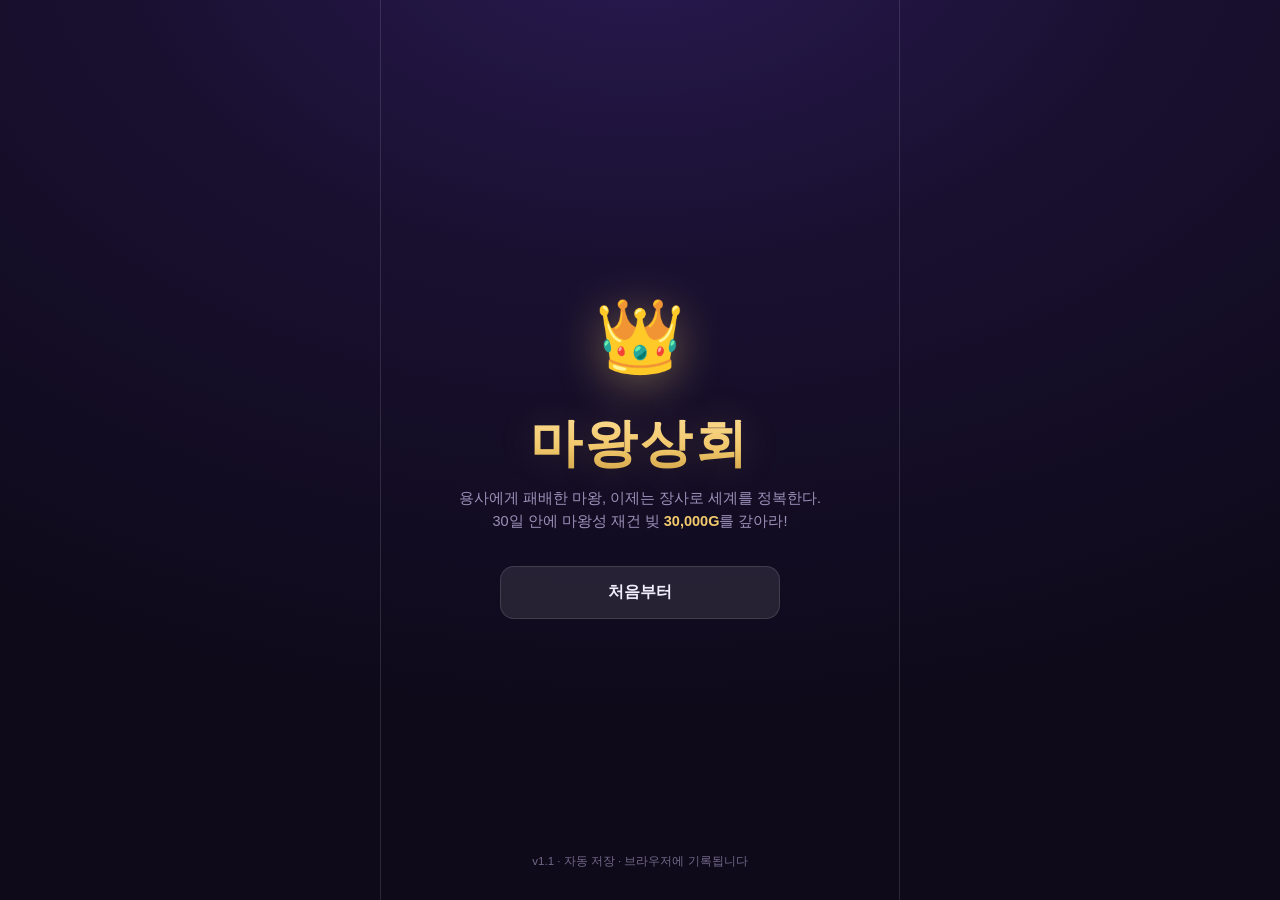
==== maowang/index.html @ 01e9f837 "마왕상회 v1.1: 도감·명예의 전당·BGM·합성·엔딩 분기 추가 - 판매 도감 24종 (리셋 후에도 유지되는 영구 기록) - 명예의 전당: 클리어 횟수·최고 골드·최고가 판매·무" ====
<!DOCTYPE html>
<html lang="ko">
<head>
<meta charset="UTF-8">
<meta name="viewport" content="width=device-width, initial-scale=1.0, viewport-fit=cover">
<meta name="theme-color" content="#0e0a1a">
<title>마왕상회 — 마왕님의 아이템 상점 경영기</title>
<meta name="description" content="폐업 위기의 마왕성을 구하라! 아이템을 매입하고, 손님과 흥정하고, 30일 안에 빚을 갚는 다크 판타지 상점 경영 게임.">
<link rel="icon" href="data:image/svg+xml,<svg xmlns='http://www.w3.org/2000/svg' viewBox='0 0 100 100'><text y='.9em' font-size='90'>👑</text></svg>">
<style>
:root{
  --bg0:#0e0a1a; --bg1:#191030; --bg2:#231640;
  --card:rgba(255,255,255,.055); --card2:rgba(255,255,255,.09); --line:rgba(255,255,255,.12);
  --ink:#f2edff; --muted:#9b90b8; --gold:#f2c96d; --gold2:#ffe3a0;
  --good:#5fd9b0; --green:#57d98f; --red:#ff6b7a; --purple:#a78bfa; --blue:#7cc3ff;
  --r:16px;
}
*{box-sizing:border-box; -webkit-tap-highlight-color:transparent}
html,body{height:100%}
body{
  margin:0; background:radial-gradient(1200px 800px at 50% -10%, #2a1a52 0%, var(--bg1) 45%, var(--bg0) 100%) fixed;
  color:var(--ink);
  font:15px/1.55 -apple-system,BlinkMacSystemFont,"Pretendard","Apple SD Gothic Neo","Noto Sans KR","Malgun Gothic",sans-serif;
  -webkit-font-smoothing:antialiased; overscroll-behavior:none;
}
button{font:inherit; color:inherit; cursor:pointer; border:0; background:none}
.app{max-width:520px; margin:0 auto; min-height:100dvh; display:flex; flex-direction:column; position:relative}

/* ─── 공용 ─── */
.btn{
  display:inline-flex; align-items:center; justify-content:center; gap:8px;
  background:linear-gradient(180deg,#f6d68b,#e8b653); color:#3a2705; font-weight:800;
  padding:14px 22px; border-radius:14px; font-size:16px; letter-spacing:.01em;
  box-shadow:0 4px 14px rgba(240,200,105,.25), inset 0 1px 0 rgba(255,255,255,.5);
  transition:transform .08s, filter .15s;
}
.btn:active{transform:scale(.97)}
.btn:disabled{filter:grayscale(.9) brightness(.6); cursor:default}
.btn.ghost{background:var(--card2); color:var(--ink); box-shadow:inset 0 0 0 1px var(--line)}
.btn.small{padding:9px 14px; font-size:13.5px; border-radius:11px}
.btn.danger{background:linear-gradient(180deg,#ff8a95,#e35563); color:#3d060c}
.chip{display:inline-flex; align-items:center; gap:5px; background:var(--card2); border:1px solid var(--line);
  padding:4px 10px; border-radius:999px; font-size:12px; color:var(--muted)}
.chip b{color:var(--ink)}
.card{background:var(--card); border:1px solid var(--line); border-radius:var(--r); padding:16px}
.gold{color:var(--gold); font-weight:800}
.muted{color:var(--muted)}
.sr{position:absolute; width:1px; height:1px; overflow:hidden; clip:rect(0 0 0 0)}

/* ─── 타이틀 ─── */
#scr-title{flex:1; display:flex; flex-direction:column; align-items:center; justify-content:center; text-align:center; padding:32px 24px; gap:0}
.title-crown{font-size:72px; filter:drop-shadow(0 6px 24px rgba(242,201,109,.45)); animation:float 3.2s ease-in-out infinite}
@keyframes float{0%,100%{transform:translateY(0)}50%{transform:translateY(-10px)}}
.title-name{font-size:52px; font-weight:900; letter-spacing:.06em; margin:10px 0 4px;
  background:linear-gradient(180deg,var(--gold2),var(--gold) 55%,#c99a3d); -webkit-background-clip:text; background-clip:text; color:transparent;
  text-shadow:0 0 40px rgba(242,201,109,.18)}
.title-sub{color:var(--muted); font-size:14.5px; margin:0 0 34px}
.title-btns{display:flex; flex-direction:column; gap:12px; width:min(280px,100%)}
.title-foot{position:absolute; bottom:18px; left:0; right:0; text-align:center; color:var(--muted); font-size:11.5px; opacity:.7}

/* ─── 상단바 ─── */
#topbar{position:sticky; top:0; z-index:30; backdrop-filter:blur(14px); background:rgba(14,10,26,.72);
  border-bottom:1px solid var(--line); padding:10px 14px calc(10px); display:none}
.tb-row{display:flex; align-items:center; justify-content:space-between; gap:8px}
.tb-day{font-weight:900; font-size:15px}
.tb-day small{color:var(--muted); font-weight:600; margin-left:6px}
.tb-gold{font-weight:900; color:var(--gold); font-size:16px; transition:transform .15s}
.tb-gold.bump{transform:scale(1.18)}
.tb-row2{display:flex; gap:6px; margin-top:8px; flex-wrap:wrap; align-items:center}
.repbar{flex:1; min-width:90px; height:6px; background:rgba(255,255,255,.08); border-radius:99px; overflow:hidden}
.repbar i{display:block; height:100%; background:linear-gradient(90deg,var(--purple),#c4b5fd); border-radius:99px; transition:width .4s}
#tb-menu{font-size:18px; padding:4px 8px; border-radius:9px; background:var(--card2)}

/* ─── 화면 공통 ─── */
.scr{flex:1; padding:16px 14px 110px; display:none; animation:fadein .35s}
.scr.on{display:block}
@keyframes fadein{from{opacity:0; transform:translateY(8px)}to{opacity:1; transform:none}}
.phase-head{display:flex; align-items:baseline; justify-content:space-between; margin:6px 2px 14px}
.phase-head h2{margin:0; font-size:21px; font-weight:900}
.phase-head .sub{color:var(--muted); font-size:12.5px}
.stickybar{position:fixed; bottom:0; left:0; right:0; z-index:25; padding:12px 14px calc(12px + env(safe-area-inset-bottom));
  background:linear-gradient(180deg, rgba(14,10,26,0), rgba(14,10,26,.92) 40%); display:none}
.stickybar .inner{max-width:520px; margin:0 auto; display:flex; gap:10px}
.stickybar .btn{flex:1}

/* ─── 매입 ─── */
.offer-grid{display:grid; grid-template-columns:1fr 1fr; gap:10px}
.offer{position:relative; background:var(--card); border:1px solid var(--line); border-radius:14px; padding:12px; text-align:center; transition:transform .1s, opacity .3s}
.offer .e{font-size:34px; display:block; margin-bottom:2px}
.offer .nm{font-weight:700; font-size:13.5px}
.offer .meta{font-size:11.5px; color:var(--muted); margin:2px 0 8px}
.offer .buy{width:100%; background:var(--card2); border:1px solid var(--line); border-radius:10px; padding:8px 4px; font-weight:800; font-size:13.5px; color:var(--gold)}
.offer .buy:disabled{opacity:.35}
.offer.sold-out{opacity:.35; pointer-events:none}
.offer .disc{position:absolute; top:8px; right:8px; font-size:10.5px; background:rgba(87,217,143,.15); color:var(--green); border-radius:99px; padding:2px 7px; font-weight:800}
.tier-tag{font-size:10px; font-weight:800; border-radius:5px; padding:1px 5px; vertical-align:1px}
.t1{background:rgba(124,195,255,.15); color:var(--blue)} .t2{background:rgba(167,139,250,.18); color:var(--purple)} .t3{background:rgba(242,201,109,.15); color:var(--gold)}

/* ─── 영업(손님) ─── */
#cust-area{min-height:220px}
.cust-card{background:linear-gradient(180deg,var(--bg2),rgba(255,255,255,.03)); border:1px solid var(--line); border-radius:20px; padding:18px 16px 14px; position:relative; animation:custin .4s cubic-bezier(.2,.9,.3,1.2)}
@keyframes custin{from{opacity:0; transform:translateX(60px) }to{opacity:1; transform:none}}
.cust-card.shake{animation:shake .4s}
@keyframes shake{0%,100%{transform:none}25%{transform:translateX(-7px)}75%{transform:translateX(7px)}}
.cust-top{display:flex; gap:14px; align-items:center}
.cust-face{font-size:52px; line-height:1; filter:drop-shadow(0 4px 12px rgba(0,0,0,.4))}
.cust-info{flex:1}
.cust-nm{font-weight:900; font-size:16.5px}
.cust-nm .vip{color:var(--gold); font-size:11px; border:1px solid var(--gold); border-radius:5px; padding:1px 5px; margin-left:6px; vertical-align:2px}
.cust-tags{display:flex; gap:6px; margin-top:5px; flex-wrap:wrap}
.hearts{font-size:13px; letter-spacing:2px}
.bubble{margin-top:12px; background:rgba(255,255,255,.07); border:1px solid var(--line); padding:11px 14px; border-radius:4px 14px 14px 14px; font-size:14px; min-height:44px}
.bubble em{color:var(--gold2); font-style:normal; font-weight:700}
#queue-info{text-align:center; color:var(--muted); font-size:12px; margin:10px 0 4px}
.qdots{display:inline-flex; gap:4px; vertical-align:-1px; margin-left:6px}
.qdots i{width:6px;height:6px;border-radius:99px;background:var(--line)} .qdots i.done{background:var(--green)}

/* 인벤토리 */
.inv-head{display:flex; justify-content:space-between; align-items:center; margin:16px 2px 8px; font-size:13px; color:var(--muted); font-weight:700}
.inv-grid{display:grid; grid-template-columns:repeat(4,1fr); gap:8px}
.slot{aspect-ratio:1; background:var(--card); border:1px solid var(--line); border-radius:13px; display:flex; flex-direction:column; align-items:center; justify-content:center; gap:1px; position:relative; transition:all .12s}
.slot .e{font-size:26px} .slot .p{font-size:10px; color:var(--muted); font-weight:700}
.slot.sel{border-color:var(--gold); background:rgba(242,201,109,.1); box-shadow:0 0 0 2px rgba(242,201,109,.35)}
.slot.want::after{content:"!"; position:absolute; top:4px; right:6px; color:var(--green); font-weight:900; font-size:12px}
.slot.empty{opacity:.25; border-style:dashed}
.slot .e{pointer-events:none}.slot .p{pointer-events:none}

/* 가격 패널 */
#price-panel{margin-top:12px; display:none}
#price-panel.on{display:block; animation:fadein .25s}
.pp-item{display:flex; align-items:center; gap:10px; margin-bottom:10px; font-size:13.5px}
.pp-item .e{font-size:24px}
.pp-price{font-size:26px; font-weight:900; color:var(--gold); text-align:center; margin:4px 0}
.pp-pct{text-align:center; font-size:12px; color:var(--muted); margin-bottom:6px}
input[type=range]{width:100%; accent-color:var(--gold); height:32px}
.pp-presets{display:flex; gap:6px; margin:4px 0 12px}
.pp-presets button{flex:1; background:var(--card2); border:1px solid var(--line); border-radius:9px; padding:7px 0; font-size:12px; font-weight:700; color:var(--muted)}
.pp-presets button.on{color:var(--gold); border-color:var(--gold)}
.sell-actions{display:flex; gap:8px}
.sell-actions .btn{flex:1}

/* 흥정 카운터 */
#counter-box{margin-top:12px; display:none; background:rgba(242,201,109,.08); border:1px solid rgba(242,201,109,.3); border-radius:14px; padding:14px; animation:fadein .25s}
#counter-box.on{display:block}
#counter-box .cp{font-size:20px; font-weight:900; color:var(--gold)}

/* ─── 정산 ─── */
.report-rows{display:flex; flex-direction:column; gap:0}
.rr{display:flex; justify-content:space-between; padding:10px 2px; border-bottom:1px dashed rgba(255,255,255,.08); font-size:14px}
.rr:last-child{border:0}
.rr b.pos{color:var(--green)} .rr b.neg{color:var(--red)}
.debt-box{margin-top:14px}
.debt-bar{height:10px; background:rgba(255,255,255,.08); border-radius:99px; overflow:hidden; margin:10px 0 6px}
.debt-bar i{display:block; height:100%; background:linear-gradient(90deg,#e8b653,var(--gold2)); border-radius:99px; transition:width .5s}
.debt-next{font-size:12px; color:var(--muted)}
.debt-next b{color:var(--red)}
.repay-row{display:flex; gap:7px; margin-top:12px}
.repay-row .btn{flex:1; padding:11px 6px; font-size:13.5px}
.upg-grid{display:flex; flex-direction:column; gap:9px; margin-top:10px}
.upg{display:flex; align-items:center; gap:12px; background:var(--card); border:1px solid var(--line); border-radius:14px; padding:12px 14px}
.upg .e{font-size:28px}
.upg .body{flex:1} .upg .nm{font-weight:800; font-size:14px} .upg .ds{font-size:11.5px; color:var(--muted)}
.upg .lv{font-size:10.5px; color:var(--purple); font-weight:800}
.upg .btn{padding:9px 13px; font-size:12.5px; white-space:nowrap}
.event-card{margin:14px 0; background:linear-gradient(135deg, rgba(167,139,250,.14), rgba(124,195,255,.07)); border:1px solid rgba(167,139,250,.35); border-radius:16px; padding:16px; animation:fadein .4s}
.event-card .ti{font-weight:900; font-size:15px; margin-bottom:4px}
.event-card .tx{font-size:13.5px; color:#cfc6ea}
.event-card .acts{display:flex; gap:8px; margin-top:12px}
.event-card .acts .btn{flex:1; font-size:13.5px; padding:11px 8px}

/* ─── 모달/토스트 ─── */
.modal-wrap{position:fixed; inset:0; z-index:60; background:rgba(5,3,12,.7); backdrop-filter:blur(6px);
  display:none; align-items:center; justify-content:center; padding:22px}
.modal-wrap.on{display:flex; animation:fadein .2s}
.modal{width:min(420px,100%); max-height:82dvh; overflow:auto; background:var(--bg2); border:1px solid var(--line); border-radius:20px; padding:22px}
.modal h3{margin:0 0 10px; font-size:18px}
.modal .btn{width:100%; margin-top:10px}
#toast-wrap{position:fixed; top:calc(104px + env(safe-area-inset-top)); left:0; right:0; z-index:70; display:flex; flex-direction:column; align-items:center; gap:8px; pointer-events:none}
.toast{background:rgba(20,14,40,.95); border:1px solid var(--line); color:var(--ink); padding:10px 18px; border-radius:99px; font-size:13px; font-weight:700; box-shadow:0 8px 30px rgba(0,0,0,.5); animation:toastin .3s}
@keyframes toastin{from{opacity:0; transform:translateY(-12px)}to{opacity:1; transform:none}}
.toast.goldt{border-color:rgba(242,201,109,.5); color:var(--gold2)}

/* 코인 이펙트 */
.fx-coin{position:fixed; z-index:80; font-size:22px; pointer-events:none; animation:coinfly .8s forwards}
@keyframes coinfly{0%{opacity:1; transform:translateY(0) scale(1)}100%{opacity:0; transform:translateY(-90px) scale(.6)}}

/* 엔딩 */
.big-scene{flex:1; display:none; flex-direction:column; align-items:center; justify-content:center; text-align:center; padding:32px 26px; animation:fadein .5s}
.big-scene.on{display:flex}
.big-scene .e{font-size:80px; margin-bottom:14px}
.big-scene h2{font-size:28px; margin:0 0 10px}
.big-scene p{color:var(--muted); max-width:34ch; margin:0 0 26px}
.big-scene .stats{display:flex; gap:18px; margin-bottom:26px}
.big-scene .stats div{text-align:center}
.big-scene .stats b{display:block; font-size:20px; color:var(--gold)}
.big-scene .stats span{font-size:11.5px; color:var(--muted)}

/* 도감 */
.dex-grid{display:grid; grid-template-columns:repeat(4,1fr); gap:8px; margin-top:10px}
.dex-cell{background:var(--card); border:1px solid var(--line); border-radius:12px; padding:9px 4px 7px; text-align:center}
.dex-cell .e{font-size:24px; display:block; line-height:1.2}
.dex-cell .n{font-size:9.5px; color:var(--muted); display:block; margin-top:2px; white-space:nowrap; overflow:hidden; text-overflow:ellipsis}
.dex-cell .c{font-size:9px; color:var(--gold); font-weight:800}
.dex-cell.lock{opacity:.38; filter:grayscale(1)}

/* 마력 화로(합성) */
.craft-chips{display:flex; flex-wrap:wrap; gap:6px; margin:10px 0 4px}
.craft-chip{background:var(--card2); border:1px solid var(--line); border-radius:10px; padding:6px 10px; font-size:13px; cursor:pointer; transition:all .12s}
.craft-chip.sel{border-color:var(--gold); color:var(--gold2); background:rgba(242,201,109,.12)}
.craft-chip .tt{font-size:10px; color:var(--muted); margin-left:3px}

/* 엔딩 선택 */
.end-choice{display:flex; flex-direction:column; gap:10px; width:min(300px,100%); margin-bottom:8px}

@media (min-width:521px){ .app{border-left:1px solid var(--line); border-right:1px solid var(--line)} }
</style>
</head>
<body>
<div class="app">

  <!-- 타이틀 -->
  <div id="scr-title">
    <div class="title-crown">👑</div>
    <h1 class="title-name">마왕상회</h1>
    <p class="title-sub">용사에게 패배한 마왕, 이제는 장사로 세계를 정복한다.<br>30일 안에 마왕성 재건 빚 <b class="gold">30,000G</b>를 갚아라!</p>
    <div class="title-btns">
      <button class="btn" id="btn-continue" style="display:none">이어하기</button>
      <button class="btn ghost" id="btn-new">처음부터</button>
    </div>
    <p class="title-foot">v1.1 · 자동 저장 · 브라우저에 기록됩니다</p>
  </div>

  <!-- 상단바 -->
  <div id="topbar">
    <div class="tb-row">
      <div class="tb-day"><span id="tb-day"></span><small id="tb-phase"></small></div>
      <div style="display:flex; align-items:center; gap:10px">
        <div class="tb-gold" id="tb-gold">0G</div>
        <button id="tb-menu" aria-label="메뉴">☰</button>
      </div>
    </div>
    <div class="tb-row2">
      <span class="chip" id="tb-rep-chip">🏆 <b id="tb-rep-nm"></b></span>
      <div class="repbar" title="평판"><i id="tb-rep-bar"></i></div>
      <span class="chip" title="오늘 비싸게 팔리는 카테고리">📈 유행 <b id="tb-hot"></b></span>
      <span class="chip" title="오늘 안 팔리는 카테고리">📉 비인기 <b id="tb-cold"></b></span>
      <span class="chip" id="tb-debt-chip">💸 빚 <b id="tb-debt"></b></span>
    </div>
  </div>

  <!-- 매입 -->
  <div class="scr" id="scr-buy">
    <div class="phase-head">
      <h2>🌅 아침 시장</h2>
      <span class="sub">도매상에게서 오늘 팔 물건을 매입하세요</span>
    </div>
    <div class="offer-grid" id="offer-grid"></div>
    <div style="display:flex; justify-content:space-between; align-items:center; margin-top:12px">
      <span class="chip">🎒 재고 <b id="buy-inv-n"></b></span>
      <button class="btn small ghost" id="btn-refresh">🔄 새 목록 보기 <span class="gold">100G</span></button>
    </div>
    <div class="inv-head"><span>내 재고</span><span id="buy-inv-cap"></span></div>
    <div class="inv-grid" id="buy-inv"></div>
  </div>

  <!-- 영업 -->
  <div class="scr" id="scr-sell">
    <div class="phase-head">
      <h2>🕯️ 영업 중</h2>
      <span class="sub" id="sell-sub"></span>
    </div>
    <div id="queue-info"></div>
    <div id="cust-area"></div>
    <div id="counter-box"></div>
    <div id="price-panel">
      <div class="card">
        <div class="pp-item"><span class="e" id="pp-e"></span><div><b id="pp-nm"></b><div class="muted" style="font-size:11.5px">시세 <span id="pp-base"></span>G · 매입가 <span id="pp-cost"></span>G</div></div></div>
        <div class="pp-price" id="pp-price">0G</div>
        <div class="pp-pct" id="pp-pct">시세의 110%</div>
        <input type="range" id="price-range" min="50" max="250" step="5" value="110">
        <div class="pp-presets">
          <button data-pct="80">저가 80%</button>
          <button data-pct="110" class="on">적정 110%</button>
          <button data-pct="140">강경 140%</button>
          <button data-pct="180">배짱 180%</button>
        </div>
        <div class="sell-actions">
          <button class="btn" id="btn-propose">이 가격에 제안 💬</button>
        </div>
      </div>
    </div>
    <div class="inv-head"><span>진열대 <span class="muted" style="font-weight:500">(눌러서 손님에게 제안)</span></span><span id="sell-inv-cap"></span></div>
    <div class="inv-grid" id="sell-inv"></div>
  </div>

  <!-- 정산 -->
  <div class="scr" id="scr-report">
    <div class="phase-head">
      <h2>🌙 하루 정산</h2>
      <span class="sub" id="report-sub"></span>
    </div>
    <div class="card">
      <div class="report-rows" id="report-rows"></div>
    </div>
    <div id="event-slot"></div>
    <div class="card debt-box">
      <div style="display:flex; justify-content:space-between; font-size:14px"><b>💸 마왕성 재건 빚</b><b class="gold" id="debt-left"></b></div>
      <div class="debt-bar"><i id="debt-bar"></i></div>
      <div class="debt-next" id="debt-next"></div>
      <div class="repay-row">
        <button class="btn ghost small" id="repay-1000">1,000G 상환</button>
        <button class="btn ghost small" id="repay-half">절반 상환</button>
        <button class="btn small" id="repay-max">최대 상환</button>
      </div>
    </div>
    <div id="craft-sec"></div>
    <h3 style="margin:20px 2px 2px; font-size:16px">🔨 상점 투자</h3>
    <div class="upg-grid" id="upg-grid"></div>
  </div>

  <!-- 엔딩 / 게임오버 -->
  <div class="big-scene" id="scr-ending">
    <div class="e" id="ending-e">🏰✨</div>
    <h2 id="ending-title">마왕성, 부활!</h2>
    <p id="ending-txt"></p>
    <div class="end-choice" id="ending-choice">
      <button class="btn" id="btn-end-peace">🤝 용사를 스카웃한다 (평화의 길)</button>
      <button class="btn ghost" id="btn-end-conquer">😈 자본으로 재정복한다 (정복의 길)</button>
    </div>
    <div class="stats" id="ending-stats" style="display:none"></div>
    <button class="btn" id="btn-endless" style="display:none">👑 전설의 상회로 계속하기 (무한 모드)</button>
    <button class="btn ghost" id="btn-ending-restart" style="display:none; margin-top:10px">처음부터 다시</button>
  </div>
  <div class="big-scene" id="scr-gameover">
    <div class="e">⚔️🔥</div>
    <h2>상점 압류…</h2>
    <p id="gameover-txt"></p>
    <div class="stats" id="gameover-stats"></div>
    <button class="btn" id="btn-retry">다시 도전하기</button>
  </div>

  <!-- 하단 진행 버튼 -->
  <div class="stickybar" id="stickybar"><div class="inner" id="sticky-inner"></div></div>

  <!-- 모달 -->
  <div class="modal-wrap" id="modal-wrap">
    <div class="modal" id="modal-body"></div>
  </div>

  <div id="toast-wrap"></div>
</div>

<script>
"use strict";
/* ============================================================
   마왕상회 v1.0 — 상점 경영 게임
   ============================================================ */

/* ─── 데이터 ─── */
const CATS = {
  pot:{nm:"물약", e:"🧪"}, wep:{nm:"무기", e:"⚔️"}, arm:{nm:"방어구", e:"🛡️"},
  mag:{nm:"마법", e:"📜"}, acc:{nm:"장신구", e:"💍"}, rel:{nm:"유물", e:"🗿"},
};
const ITEMS = [
  {id:"p1", nm:"하급 회복 물약", e:"🧪", cat:"pot", t:1, base:60},
  {id:"p2", nm:"마나 물약",     e:"💙", cat:"pot", t:1, base:95},
  {id:"p3", nm:"상급 회복 물약", e:"🍶", cat:"pot", t:2, base:240},
  {id:"p4", nm:"엘릭서",        e:"✨", cat:"pot", t:3, base:950},
  {id:"w1", nm:"녹슨 단검",     e:"🗡️", cat:"wep", t:1, base:85},
  {id:"w2", nm:"강철 검",       e:"⚔️", cat:"wep", t:1, base:160},
  {id:"w3", nm:"미스릴 검",     e:"🔱", cat:"wep", t:2, base:490},
  {id:"w4", nm:"용살자 대검",   e:"🐲", cat:"wep", t:3, base:1500},
  {id:"a1", nm:"가죽 갑옷",     e:"🦺", cat:"arm", t:1, base:120},
  {id:"a2", nm:"강철 방패",     e:"🛡️", cat:"arm", t:1, base:185},
  {id:"a3", nm:"미스릴 갑옷",   e:"🥋", cat:"arm", t:2, base:560},
  {id:"a4", nm:"용비늘 갑옷",   e:"🐉", cat:"arm", t:3, base:1700},
  {id:"m1", nm:"화염 주문서",   e:"📜", cat:"mag", t:1, base:115},
  {id:"m2", nm:"얼음 주문서",   e:"❄️", cat:"mag", t:1, base:135},
  {id:"m3", nm:"번개 마도서",   e:"⚡", cat:"mag", t:2, base:430},
  {id:"m4", nm:"금단의 마법서", e:"📕", cat:"mag", t:3, base:1300},
  {id:"c1", nm:"행운의 반지",   e:"💍", cat:"acc", t:1, base:105},
  {id:"c2", nm:"은 목걸이",     e:"📿", cat:"acc", t:1, base:145},
  {id:"c3", nm:"수호 부적",     e:"🧿", cat:"acc", t:2, base:390},
  {id:"c4", nm:"현자의 목걸이", e:"🔮", cat:"acc", t:3, base:1150},
  {id:"r1", nm:"고블린 금화",   e:"🪙", cat:"rel", t:1, base:75},
  {id:"r2", nm:"저주받은 인형", e:"🪆", cat:"rel", t:2, base:320},
  {id:"r3", nm:"봉인된 마검",   e:"🗡", cat:"rel", t:3, base:1800},
  {id:"r4", nm:"마족의 왕관",   e:"👑", cat:"rel", t:3, base:2100},
];
const IT = Object.fromEntries(ITEMS.map(i=>[i.id,i]));

/* 손님: w = 평판레벨 0~4 별 등장 가중치 */
const CUSTS = [
  {id:"villager", nm:"마을 주민",   e:"👨‍🌾", tol:[0.95,1.25], pat:2, cats:["pot","acc"],        maxT:1, w:[5,4,3,2,1],
   greet:["요즘 몸이 예전 같지 않아서 말이야…","밭일에 쓸 만한 게 있을까?"]},
  {id:"novice",   nm:"견습 용사",   e:"🧑‍🦰", tol:[1.15,1.55], pat:3, cats:["wep","arm","pot"],   maxT:1, w:[5,5,4,3,2],
   greet:["첫 모험을 떠나요! 뭐가 필요할까요?","마왕을… 아니, 몬스터를 잡으러 갑니다!"]},
  {id:"goblin",   nm:"고블린 상인", e:"👺", tol:[0.85,1.15], pat:2, cats:["rel","wep"],          maxT:2, w:[4,3,3,2,2],
   greet:["끼끼… 싸게 주면 사겠다…","비싸면 안 산다. 끼기긱."]},
  {id:"adv",      nm:"모험가",      e:"🏹", tol:[1.05,1.40], pat:3, cats:["wep","arm","pot"],    maxT:2, w:[3,4,5,4,3],
   greet:["던전 재입장 전에 보급하러 왔소.","좋은 물건엔 값을 치르지."]},
  {id:"mage",     nm:"마법사",      e:"🧙", tol:[1.20,1.65], pat:3, cats:["mag","acc"],          maxT:2, w:[2,3,4,4,3],
   greet:["지식에는 대가가 따르는 법이지.","마력이 깃든 물건을 찾고 있네."]},
  {id:"knight",   nm:"왕국 기사",   e:"🤺", tol:[1.25,1.70], pat:2, cats:["wep","arm"],          maxT:2, w:[1,3,4,4,3],
   greet:["왕국의 이름으로, 좋은 장비를 요구한다!","무딘 검으론 명예를 지킬 수 없지."]},
  {id:"noble",    nm:"귀족",        e:"🎩", tol:[1.50,2.10], pat:2, cats:["acc","rel","mag"],    maxT:3, w:[0,1,3,4,4],
   greet:["흠, 이 가게가 요즘 소문의 그곳인가?","돈은 문제가 아니네. 품격이 문제지."]},
  {id:"lich",     nm:"리치",        e:"💀", tol:[1.40,2.00], pat:3, cats:["mag","rel"],          maxT:3, w:[0,1,2,3,4],
   greet:["산 자의 상점이라… 흥미롭군.","영겁의 시간, 돈은 쌓일 만큼 쌓였다."]},
  {id:"princess", nm:"공주",        e:"👸", tol:[1.70,2.35], pat:2, cats:["acc","rel"],          maxT:3, w:[0,0,1,2,3], vip:true,
   greet:["호위 몰래 나왔어요. 예쁜 것 보여주세요!","성 안 물건들은 죄다 지루해서요."]},
  {id:"dragon",   nm:"고룡",        e:"🐉", tol:[2.00,2.80], pat:1, cats:["rel","acc"],          maxT:3, w:[0,0,0,1,3], vip:true,
   greet:["인간의 화폐로 보물을 사는 것도 색다르군.","내 둥지에 어울릴 물건을 내놓아라."]},
];

const REP_LV = [
  {min:0,   nm:"무명 상점"},
  {min:30,  nm:"뒷골목 명소"},
  {min:80,  nm:"지역 명물"},
  {min:160, nm:"왕국의 화제"},
  {min:280, nm:"전설의 상회"},
];

const UPG = {
  shelf:{nm:"진열대 확장", e:"🪑", ds:"재고 칸 +4", costs:[900,2600,6500]},
  sign:{nm:"마성의 간판", e:"🪧", ds:"하루 손님 +2명", costs:[800,2200,5500]},
  book:{nm:"흥정의 마도서", e:"📖", ds:"손님 지갑이 7% 더 열림", costs:[1200,3200,7500]},
  goblin:{nm:"고블린 조수", e:"👺", ds:"매입가 8% 할인", costs:[1800,4500]},
  deco:{nm:"마계 인테리어", e:"🕸️", ds:"평판 획득 +50%", costs:[1600,4000]},
  safe:{nm:"미믹 금고", e:"🧰", ds:"도둑을 씹어먹음", costs:[2000]},
  forge:{nm:"마력 화로", e:"⚗️", ds:"같은 카테고리·같은 티어 2개를 상위 티어로 합성", costs:[1500]},
};

const ACH = {
  first:"첫 판매", soldout:"완판", rev3000:"하루 매출 3,000G", vip:"VIP 판매",
  debtfree:"빚 완납", craft:"첫 합성", ending_peace:"평화 엔딩", ending_conquer:"정복 엔딩",
};

const DEBT_TOTAL = 30000;
const INSTALLMENTS = [ {day:10, amt:2500}, {day:20, amt:10000}, {day:30, amt:30000} ];

/* ─── 유틸 ─── */
const $  = s => document.querySelector(s);
const $$ = s => [...document.querySelectorAll(s)];
const R  = (a,b) => a + Math.random()*(b-a);
const RI = (a,b) => Math.floor(R(a,b+1));
const pick = arr => arr[Math.floor(Math.random()*arr.length)];
const fmt = n => Math.round(n).toLocaleString("ko-KR");
const clamp = (v,a,b) => Math.max(a, Math.min(b,v));

function wpick(list, wf){
  const ws = list.map(wf); const tot = ws.reduce((a,b)=>a+b,0);
  if (tot<=0) return pick(list);
  let r = Math.random()*tot;
  for (let i=0;i<list.length;i++){ r-=ws[i]; if (r<=0) return list[i]; }
  return list[list.length-1];
}

/* ─── 사운드 (WebAudio 신스) ─── */
let AC=null;
function tone(f, dur=0.08, type="sine", vol=0.12, delay=0){
  if (!S || !S.sound) return;
  try{
    AC = AC || new (window.AudioContext||window.webkitAudioContext)();
    const t = AC.currentTime + delay;
    const o = AC.createOscillator(), g = AC.createGain();
    o.type=type; o.frequency.setValueAtTime(f,t);
    g.gain.setValueAtTime(vol,t); g.gain.exponentialRampToValueAtTime(0.0001, t+dur);
    o.connect(g); g.connect(AC.destination); o.start(t); o.stop(t+dur+0.02);
  }catch(e){}
}
const SND = {
  click:  ()=> tone(700,0.05,"square",0.05),
  buy:    ()=> { tone(520,0.07,"triangle",0.1); tone(780,0.09,"triangle",0.1,0.06); },
  coin:   ()=> { tone(988,0.07,"sine",0.12); tone(1319,0.12,"sine",0.12,0.07); },
  bigcoin:()=> { tone(988,0.07,"sine",0.13); tone(1319,0.08,"sine",0.13,0.07); tone(1568,0.16,"sine",0.13,0.14); },
  angry:  ()=> tone(150,0.25,"sawtooth",0.09),
  haggle: ()=> tone(420,0.12,"triangle",0.09),
  event:  ()=> { tone(392,0.1,"triangle",0.1); tone(494,0.1,"triangle",0.1,0.1); tone(587,0.18,"triangle",0.1,0.2); },
  fanfare:()=> [523,659,784,1047].forEach((f,i)=>tone(f,0.22,"triangle",0.12,i*0.13)),
  fail:   ()=> { tone(300,0.2,"sawtooth",0.09); tone(220,0.35,"sawtooth",0.09,0.18); },
};

/* ─── BGM (프로시저럴 다크판타지 루프) ─── */
let bgmTimer=null, bgmStep=0;
const BGM_PROG = [               // Am → F → C → G, 8분음표 아르페지오
  [220.00, 261.63, 329.63, 261.63],
  [174.61, 220.00, 261.63, 220.00],
  [130.81, 164.81, 196.00, 164.81],
  [196.00, 246.94, 293.66, 246.94],
];
function bgmNote(f, dur, type, vol){
  try{
    AC = AC || new (window.AudioContext||window.webkitAudioContext)();
    const t = AC.currentTime;
    const o = AC.createOscillator(), g = AC.createGain();
    o.type=type; o.frequency.setValueAtTime(f,t);
    g.gain.setValueAtTime(0.0001,t);
    g.gain.exponentialRampToValueAtTime(vol, t+0.04);
    g.gain.exponentialRampToValueAtTime(0.0001, t+dur);
    o.connect(g); g.connect(AC.destination); o.start(t); o.stop(t+dur+0.05);
  }catch(e){}
}
function bgmTick(){
  if (!S || S.bgm===false) return;
  const bar = Math.floor(bgmStep/4)%4, ni = bgmStep%4;
  bgmNote(BGM_PROG[bar][ni], 0.5, "triangle", 0.028);
  if (ni===0) bgmNote(BGM_PROG[bar][0]/2, 1.9, "sine", 0.05);
  bgmStep++;
}
function bgmStart(){ if (!bgmTimer) bgmTimer = setInterval(bgmTick, 480); }


/* ─── 상태 ─── */
const SAVE_KEY = "maowang_save_v1";
let S = null;

function newState(){
  return {
    v:1, day:1, phase:"buy", gold:1000, paid:0, rep:0,
    inv:[], up:{shelf:0,sign:0,book:0,goblin:0,deco:0,safe:0,forge:0}, bgm:true,
    mult:{}, hot:"wep", cold:"pot", offers:[], refreshed:false,
    custN:0, served:0, cur:null,
    dayStat:{rev:0,cost:0,sold:0,happy:0,angry:0,repD:0},
    buff:{festival:false, rain:false, boom:false},
    eventDone:false, sound:true, tut:{buy:false,sell:false,report:false,haggle:false},
    endless:false, total:{rev:0,sold:0}, best:0,
  };
}
function save(){
  try{ localStorage.setItem(SAVE_KEY, JSON.stringify(S)); }catch(e){}
  if (S && S.gold > M.rec.maxGold){ M.rec.maxGold = S.gold; saveMeta(); }
}
function loadSave(){ try{ const d = localStorage.getItem(SAVE_KEY); return d? JSON.parse(d): null; }catch(e){ return null; } }
function wipe(){ try{ localStorage.removeItem(SAVE_KEY); }catch(e){} }

/* 영구 기록(도감·업적·명예의 전당) — 게임을 리셋해도 유지 */
const META_KEY = "maowang_meta_v1";
let M = (function(){
  const def = {dex:{}, ach:[], endings:[], rec:{maxGold:0, bestSale:0, clears:0, endlessBestDay:0, clearGold:0}};
  try{ return Object.assign(def, JSON.parse(localStorage.getItem(META_KEY)||"{}")); }catch(e){ return def; }
})();
function saveMeta(){ try{ localStorage.setItem(META_KEY, JSON.stringify(M)); }catch(e){} }
function dexAdd(id, price){
  M.dex[id] = (M.dex[id]||0)+1;
  if (price && price > M.rec.bestSale) M.rec.bestSale = price;
  saveMeta();
}

function repLv(){ let l=0; REP_LV.forEach((r,i)=>{ if (S.rep>=r.min) l=i; }); return l; }
function repInfo(){
  const lv=repLv(), cur=REP_LV[lv], next=REP_LV[lv+1];
  const pct = next? clamp((S.rep-cur.min)/(next.min-cur.min)*100,0,100) : 100;
  return {lv, nm:cur.nm, pct};
}
function invCap(){ return 8 + S.up.shelf*4; }
function debtLeft(){ return DEBT_TOTAL - S.paid; }
function maxTier(){ const lv=repLv(); return lv>=3?3: lv>=1?2:1; }
function value(item){ return Math.round(item.base * (S.mult[item.cat]||1)); }

/* ─── UI 헬퍼 ─── */
function toast(msg, gold=false){
  const t = document.createElement("div");
  t.className = "toast"+(gold?" goldt":"");
  t.textContent = msg;
  $("#toast-wrap").appendChild(t);
  setTimeout(()=>{ t.style.transition="opacity .4s"; t.style.opacity="0"; setTimeout(()=>t.remove(),400); }, 2200);
}
function coinFx(x,y,n=3){
  for (let i=0;i<n;i++){
    const c=document.createElement("div"); c.className="fx-coin"; c.textContent="🪙";
    c.style.left=(x+R(-24,24))+"px"; c.style.top=(y+R(-8,8))+"px"; c.style.animationDelay=(i*0.07)+"s";
    document.body.appendChild(c); setTimeout(()=>c.remove(),1000);
  }
}
function bumpGold(){
  const el=$("#tb-gold"); el.classList.remove("bump"); void el.offsetWidth; el.classList.add("bump");
}
function modal(html, opts={}){
  $("#modal-body").innerHTML = html;
  $("#modal-wrap").classList.add("on");
  if (!opts.sticky){
    $("#modal-wrap").onclick = e => { if (e.target.id==="modal-wrap") closeModal(); };
  } else $("#modal-wrap").onclick = null;
}
function closeModal(){ $("#modal-wrap").classList.remove("on"); }

function renderTop(){
  $("#topbar").style.display = "block";
  $("#tb-day").textContent = S.endless? `${S.day}일차`: `Day ${S.day}/30`;
  $("#tb-phase").textContent = {buy:"아침 시장", sell:"영업 중", report:"정산"}[S.phase]||"";
  $("#tb-gold").textContent = fmt(S.gold)+"G";
  const ri = repInfo();
  $("#tb-rep-nm").textContent = ri.nm;
  $("#tb-rep-bar").style.width = ri.pct+"%";
  $("#tb-hot").textContent = CATS[S.hot].nm;
  $("#tb-cold").textContent = CATS[S.cold].nm;
  $("#tb-debt").textContent = S.endless||debtLeft()<=0 ? "완납!" : fmt(debtLeft())+"G";
}
function showScr(id){
  $$(".scr,.big-scene").forEach(el=>el.classList.remove("on"));
  $("#scr-title").style.display="none";
  const el=$("#"+id); el.classList.add("on");
  window.scrollTo({top:0});
}
function sticky(btns){
  const bar=$("#stickybar"), inner=$("#sticky-inner");
  inner.innerHTML="";
  if (!btns || !btns.length){ bar.style.display="none"; return; }
  btns.forEach(b=>{
    const el=document.createElement("button");
    el.className="btn"+(b.ghost?" ghost":""); el.id=b.id||""; el.innerHTML=b.label;
    el.onclick=b.fn; if (b.disabled) el.disabled=true;
    inner.appendChild(el);
  });
  bar.style.display="block";
}

/* ─── 하루 시작(매입 준비) ─── */
function startDay(){
  S.phase="buy"; S.refreshed=false; S.eventDone=false;
  if (S.endless && S.day > M.rec.endlessBestDay){ M.rec.endlessBestDay = S.day; saveMeta(); }
  S.dayStat={rev:0,cost:0,sold:0,happy:0,angry:0,repD:0};
  // 시세 변동
  Object.keys(CATS).forEach(c=> S.mult[c] = +(R(0.9,1.12)).toFixed(2));
  // 유행
  const cats=Object.keys(CATS);
  S.hot = pick(cats);
  do { S.cold = pick(cats); } while (S.cold===S.hot);
  if (S.buff.boom) { /* 유행 대변동: hot 효과는 tolEff에서 강화 */ }
  // 손님 수
  let n = 8 + repLv()*2 + S.up.sign*2;
  if (S.buff.festival) n = Math.round(n*1.5);
  if (S.buff.rain) n = Math.round(n*0.65);
  S.custN = clamp(n + RI(-1,1), 4, 18);
  S.served = 0; S.cur=null;
  genOffers();
  // 파산 구제: 재고도 돈도 없으면 마왕의 비상금 지급
  if (!S.inv.length && S.gold < Math.min(...S.offers.map(o=>o.cost))){
    S.gold += 300;
    setTimeout(()=>toast("😈 침대 밑에서 비상금 300G를 찾았다!"), 600);
  }
  save();
  render();
  if (!S.tut.buy) tutBuy();
}

function genOffers(){
  const mt = maxTier();
  const pool = ITEMS.filter(i=>i.t<=mt);
  S.offers = [];
  for (let k=0;k<9;k++){
    // 상위 티어는 낮은 확률로
    const it = wpick(pool, i => i.t===1? 5 : i.t===2? (mt>=2?2.4:0) : (mt>=3?1.1:0));
    const disc = R(0.40,0.62);
    const cost = Math.max(10, Math.round(it.base*(S.mult[it.cat]||1)*disc*(1-0.08*S.up.goblin)));
    S.offers.push({id:it.id, cost, disc:Math.round((1-disc)*100), sold:false});
  }
}

/* ─── 렌더: 매입 ─── */
function renderBuy(){
  showScr("scr-buy");
  const g=$("#offer-grid"); g.innerHTML="";
  S.offers.forEach((o,idx)=>{
    const it=IT[o.id];
    const d=document.createElement("div");
    d.className="offer"+(o.sold?" sold-out":"");
    d.innerHTML = `<span class="disc">-${o.disc}%</span>
      <span class="e">${it.e}</span>
      <div class="nm">${it.nm} <span class="tier-tag t${it.t}">T${it.t}</span></div>
      <div class="meta">시세 ${fmt(value(it))}G</div>
      <button class="buy" data-i="${idx}" ${S.gold<o.cost||S.inv.length>=invCap()||o.sold?"disabled":""}>${o.sold?"품절":fmt(o.cost)+"G 매입"}</button>`;
    g.appendChild(d);
  });
  $$("#offer-grid .buy").forEach(b=> b.onclick = e=>{
    const o=S.offers[+b.dataset.i];
    if (o.sold || S.gold<o.cost || S.inv.length>=invCap()) return;
    S.gold-=o.cost; S.dayStat.cost+=o.cost;
    S.inv.push({id:o.id, cost:o.cost}); o.sold=true;
    SND.buy(); bumpGold();
    save(); renderBuy(); renderTop();
  });
  $("#buy-inv-n").textContent = `${S.inv.length}/${invCap()}`;
  $("#buy-inv-cap").textContent = `${S.inv.length}/${invCap()}칸`;
  renderInvGrid($("#buy-inv"), null);
  $("#btn-refresh").disabled = S.refreshed || S.gold<100;
  sticky([{label:"🕯️ 영업 시작 →", id:"btn-open-shop", fn:()=>{ if(!S.inv.length){toast("팔 물건이 하나도 없어요!"); return;} startSell(); }}]);
  renderTop();
}
$("#btn-refresh").onclick = ()=>{
  if (S.refreshed || S.gold<100) return;
  S.gold-=100; S.refreshed=true; genOffers(); SND.click(); save(); renderBuy();
};

function renderInvGrid(root, onSel){
  root.innerHTML="";
  const cap=invCap();
  for (let i=0;i<cap;i++){
    const d=document.createElement("div");
    const inv=S.inv[i];
    if (inv){
      const it=IT[inv.id];
      d.className="slot"; d.dataset.idx=i;
      if (S.cur && !S.cur.gone && S.cur.want!=="any" && it.cat===S.cur.want) d.classList.add("want");
      if (S.selIdx===i) d.classList.add("sel");
      d.innerHTML=`<span class="e">${it.e}</span><span class="p">${fmt(value(it))}G</span>`;
      if (onSel) d.onclick=()=>onSel(i);
    } else { d.className="slot empty"; d.innerHTML=`<span class="e" style="font-size:14px">·</span>`; }
    root.appendChild(d);
  }
}

/* ─── 영업 ─── */
function startSell(){
  S.phase="sell"; S.selIdx=null; S.cur=null; save();
  renderSellFrame();
  if (!S.tut.sell) tutSell(); else nextCustomer();
}

function genCust(){
  const lv=repLv();
  const c = wpick(CUSTS, t=>t.w[lv]);
  const tol0 = R(c.tol[0], c.tol[1]);
  let want = Math.random()<0.25 ? "any" : pick(c.cats);
  // 진열창 효과: 취향과 겹치는 재고가 있으면 그 물건을 보고 들어온다
  const stockCats = [...new Set(S.inv.map(v=>IT[v.id].cat))];
  const overlap = c.cats.filter(x=>stockCats.includes(x));
  if (want!=="any" && overlap.length && Math.random()<0.65) want = pick(overlap);
  // 유행 카테고리 손님이 더 많이 찾음
  if (want!=="any" && Math.random()<0.3 && c.cats.includes(S.hot)) want=S.hot;
  const wantT = RI(1, Math.min(c.maxT, maxTier()));
  return {
    t:c, tol:tol0, want, wantT, pat:c.pat, greet:pick(c.greet),
    counterUsed:false, gone:false, vip:!!c.vip,
  };
}
function tolEff(cu, item){
  let t = cu.tol * (1 + 0.07*S.up.book);
  const cat = item? item.cat : cu.want;
  if (cat===S.hot)  t *= S.buff.boom? 1.55 : 1.32;
  if (cat===S.cold) t *= 0.86;
  return t;
}

function nextCustomer(){
  S.selIdx=null; S.cur=null;
  $("#price-panel").classList.remove("on");
  $("#counter-box").classList.remove("on");
  if (S.served >= S.custN){ endSellPhase(); return; }
  if (!S.inv.length){
    renderSellFrame();
    $("#cust-area").innerHTML = `<div class="cust-card" style="text-align:center; padding:30px 16px">
      <div style="font-size:40px">🧹</div><p class="muted" style="margin:10px 0 0">재고가 모두 팔렸습니다! 완판이에요.</p></div>`;
    unlockAch("soldout","완판! 재고를 모두 팔았다");
    sticky([{label:"🌙 조기 마감하고 정산 →", id:"btn-early-close", fn:endSellPhase}]);
    return;
  }
  S.cur = genCust();
  save();
  renderSell();
}

function renderSellFrame(){
  showScr("scr-sell");
  $("#sell-sub").textContent = `오늘 손님 ${S.custN}명`;
  const dots = Array.from({length:S.custN},(_,i)=>`<i class="${i<S.served?"done":""}"></i>`).join("");
  $("#queue-info").innerHTML = `손님 ${Math.min(S.served+1,S.custN)} / ${S.custN} <span class="qdots">${dots}</span>`;
  $("#sell-inv-cap").textContent = `${S.inv.length}/${invCap()}칸`;
  renderTop();
}

function custBubble(txt){
  const b=$("#cust-bubble"); if (b) b.innerHTML=txt;
}
function heartsHtml(n){ return "❤️".repeat(Math.max(0,n)) + "🖤".repeat(Math.max(0, (S.cur?S.cur.t.pat:3) - n)); }

function renderSell(){
  renderSellFrame();
  const cu=S.cur;
  const wantTxt = cu.want==="any" ? "아무거나 좋은 물건" : `${CATS[cu.want].e} ${CATS[cu.want].nm}`;
  $("#cust-area").innerHTML = `
    <div class="cust-card" id="cust-card">
      <div class="cust-top">
        <div class="cust-face">${cu.t.e}</div>
        <div class="cust-info">
          <div class="cust-nm">${cu.t.nm}${cu.vip?'<span class="vip">VIP</span>':""}</div>
          <div class="cust-tags">
            <span class="chip">🛍️ <b>${wantTxt}</b></span>
            <span class="chip hearts" id="cust-hearts">${heartsHtml(cu.pat)}</span>
          </div>
        </div>
      </div>
      <div class="bubble" id="cust-bubble">"${cu.greet}" <br><span class="muted" style="font-size:12.5px">— <em>${wantTxt}</em>${cu.want!=="any"?"을(를) 찾고 있다":""}</span></div>
    </div>`;
  renderInvGrid($("#sell-inv"), selectItem);
  sticky([{label:"손님 보내기 😶", ghost:true, id:"btn-skip", fn:()=>{
    SND.click(); custLeaves(0, `"${cu.t.nm}이(가) 조용히 가게를 나섰다."`);
  }}]);
}

function selectItem(i){
  if (!S.cur || S.cur.gone) return;
  S.selIdx=i; SND.click();
  const inv=S.inv[i], it=IT[inv.id];
  renderInvGrid($("#sell-inv"), selectItem);
  const pp=$("#price-panel"); pp.classList.add("on");
  $("#counter-box").classList.remove("on");
  $("#pp-e").textContent=it.e; $("#pp-nm").textContent=it.nm;
  $("#pp-base").textContent=fmt(value(it)); $("#pp-cost").textContent=fmt(inv.cost);
  const range=$("#price-range");
  range.oninput=updatePrice;
  updatePrice();
  if (!S.tut.haggle){ S.tut.haggle=true; save();
    toast("💡 가격을 정하고 '제안'을 눌러 흥정하세요"); }
  pp.scrollIntoView({behavior:"smooth", block:"nearest"});
}
function updatePrice(){
  const inv=S.inv[S.selIdx]; if (!inv) return;
  const it=IT[inv.id], pct=+$("#price-range").value;
  const price=Math.max(1, Math.round(value(it)*pct/100));
  $("#pp-price").textContent = fmt(price)+"G";
  $("#pp-pct").textContent = `시세의 ${pct}%`;
  $$(".pp-presets button").forEach(b=> b.classList.toggle("on", +b.dataset.pct===pct));
}
$$(".pp-presets button").forEach(b=> b.onclick=()=>{ $("#price-range").value=b.dataset.pct; SND.click(); updatePrice(); });

$("#btn-propose").onclick = ()=>{
  if (S.selIdx==null || !S.cur || S.cur.gone) return;
  const inv=S.inv[S.selIdx], it=IT[inv.id];
  const price=Math.max(1, Math.round(value(it) * (+$("#price-range").value)/100));
  propose(price);
};

function propose(price){
  const cu=S.cur, inv=S.inv[S.selIdx], it=IT[inv.id];
  const V=value(it), r=price/V, eff=tolEff(cu,it);
  // 카테고리 불일치
  if (cu.want!=="any" && it.cat!==cu.want){
    cu.pat--;
    $("#cust-card").classList.remove("shake"); void $("#cust-card").offsetWidth;
    $("#cust-card").classList.add("shake");
    $("#cust-hearts").innerHTML = heartsHtml(cu.pat);
    SND.haggle();
    if (cu.pat<=0){ custLeaves(-1, `"필요한 걸 안 보여주는군." ${cu.t.nm}이(가) 실망하며 떠났다.`); return; }
    custBubble(`"음… 그건 내가 찾는 물건이 아니야. <em>${CATS[cu.want].nm}</em>은 없나?"`);
    return;
  }
  // 티어 미달 (원하는 등급보다 낮으면 관대하게 허용하되 지갑 축소)
  const tierPenalty = it.t < cu.wantT ? 0.85 : 1;
  const effT = eff * tierPenalty;

  if (r <= effT*0.92){
    saleDone(price, 2, `"오, 이 가격에?! 바로 사겠소!"`);
  } else if (r <= effT){
    saleDone(price, 1, `"…좋아, 적당하군. 사지."`);
  } else if (r <= effT*1.45 && !cu.counterUsed){
    cu.counterUsed=true;
    const cPrice=Math.max(1, Math.round(V*effT*R(0.80,0.93)));
    cu.counterPrice=cPrice;
    SND.haggle();
    custBubble(`"흠, 너무 비싼데… <em>${fmt(cPrice)}G</em>면 사겠소."`);
    const cb=$("#counter-box");
    cb.classList.add("on");
    cb.innerHTML = `<div style="font-size:13px; margin-bottom:4px">🤝 손님의 역제안</div>
      <div class="cp">${fmt(cPrice)}G <span class="muted" style="font-size:12px; font-weight:600">(내 매입가 ${fmt(inv.cost)}G)</span></div>
      <div class="sell-actions" style="margin-top:10px">
        <button class="btn small" id="btn-accept-counter">✅ 수락하고 판매</button>
        <button class="btn small ghost" id="btn-insist">🔁 가격 다시 제안</button>
      </div>`;
    $("#btn-accept-counter").onclick=()=> saleDone(cPrice, 1, `"거래 성사! 좋은 흥정이었소."`);
    $("#btn-insist").onclick=()=>{ cb.classList.remove("on"); custBubble(`"…얼마면 되겠나. 마지막 기회요."`); toast("⚠️ 마지막 제안! 너무 비싸면 떠납니다"); };
  } else if (cu.counterUsed && r <= effT*1.08){
    saleDone(price, 0, `"…독하군. 하지만 물건은 좋으니, 사겠소."`);
  } else {
    custLeaves(-2, `"바가지를 씌우다니!" ${cu.t.nm}이(가) 화를 내며 떠났다. (평판 하락)`);
    SND.angry();
  }
}

function saleDone(price, happy, line){
  const cu=S.cur, inv=S.inv[S.selIdx], it=IT[inv.id];
  cu.gone=true;
  S.inv.splice(S.selIdx,1); S.selIdx=null;
  S.gold+=price;
  S.dayStat.rev+=price; S.dayStat.sold++; S.total.rev+=price; S.total.sold++;
  if (happy>=1) S.dayStat.happy++;
  const repGain = Math.round(((happy===2?3: happy===1?2:1) + (cu.vip?2:0)) * (1+0.5*S.up.deco));
  S.rep+=repGain; S.dayStat.repD+=repGain;
  S.best = Math.max(S.best, price);
  dexAdd(it.id, price);
  bumpGold(); (price>=800?SND.bigcoin:SND.coin)();
  const card=$("#cust-card");
  if (card){ const rc=card.getBoundingClientRect(); coinFx(rc.left+rc.width/2, rc.top+rc.height/2, price>=800?6:3); }
  custBubble(`${line} <br><span class="muted" style="font-size:12px">+${fmt(price)}G · 평판 +${repGain}</span>`);
  $("#price-panel").classList.remove("on");
  $("#counter-box").classList.remove("on");
  if (S.total.sold===1) unlockAch("first","첫 판매 달성!");
  if (S.dayStat.rev>=3000) unlockAch("rev3000","하루 매출 3,000G 돌파");
  if (cu.vip) unlockAch("vip","VIP 손님에게 판매");
  S.served++;
  renderInvGrid($("#sell-inv"), selectItem);
  renderTop(); save();
  sticky([]);
  setTimeout(nextCustomer, 1100);
}

function custLeaves(repD, line){
  const cu=S.cur; if (!cu || cu.gone) return;
  cu.gone=true;
  if (repD<0){ S.rep=Math.max(0,S.rep+repD*1); S.dayStat.repD+=repD; if (repD<=-2){ S.dayStat.angry++; } }
  custBubble(`<span class="muted">${line}</span>`);
  $("#price-panel").classList.remove("on");
  $("#counter-box").classList.remove("on");
  S.served++;
  renderTop(); save();
  sticky([]);
  setTimeout(nextCustomer, 1000);
}

function endSellPhase(){
  S.phase="report"; S.cur=null; save();
  render();
  if (!S.tut.report) tutReport();
}

/* ─── 정산 ─── */
function renderReport(){
  showScr("scr-report");
  craftSel=[];
  $("#report-sub").textContent = `Day ${S.day} 결과`;
  const st=S.dayStat;
  const profit = st.rev - st.cost;
  $("#report-rows").innerHTML = `
    <div class="rr"><span>💰 오늘 매출</span><b class="pos">+${fmt(st.rev)}G</b></div>
    <div class="rr"><span>📦 매입 지출</span><b class="neg">−${fmt(st.cost)}G</b></div>
    <div class="rr"><span>📈 순이익</span><b class="${profit>=0?"pos":"neg"}">${profit>=0?"+":"−"}${fmt(Math.abs(profit))}G</b></div>
    <div class="rr"><span>🛍️ 판매 ${st.sold}건 · 😊 만족 ${st.happy} · 😡 분노 ${st.angry}</span><b class="${st.repD>=0?"pos":"neg"}">평판 ${st.repD>=0?"+":""}${st.repD}</b></div>`;
  // 이벤트
  const slot=$("#event-slot"); slot.innerHTML="";
  if (!S.eventDone){ S.eventDone=true; rollEvent(slot); save(); }
  renderDebt();
  renderCraft();
  renderUpgrades();
  sticky([{label: nextDayLabel(), id:"btn-next-day", fn:nextDay}]);
  renderTop();
}

/* ─── 마력 화로(합성) ─── */
let craftSel=[];
const CRAFT_FEE = {2:120, 3:500};
function renderCraft(){
  const sec=$("#craft-sec");
  if (!S.up.forge){ sec.innerHTML=""; return; }
  craftSel = craftSel.filter(i=> i < S.inv.length);
  const chips = S.inv.map((v,i)=>{
    const it=IT[v.id];
    return `<span class="craft-chip ${craftSel.includes(i)?"sel":""}" data-i="${i}">${it.e} ${it.nm}<span class="tt">T${it.t}</span></span>`;
  }).join("") || `<span class="muted" style="font-size:12.5px">합성할 재고가 없습니다.</span>`;
  // 유효성 판정
  let actHtml="";
  if (craftSel.length===2){
    const a=IT[S.inv[craftSel[0]].id], b=IT[S.inv[craftSel[1]].id];
    if (a.cat!==b.cat) actHtml=`<div class="muted" style="font-size:12.5px; margin-top:6px">⚠️ 같은 카테고리 2개가 필요합니다.</div>`;
    else if (a.t!==b.t) actHtml=`<div class="muted" style="font-size:12.5px; margin-top:6px">⚠️ 같은 티어 2개가 필요합니다.</div>`;
    else if (a.t>=3) actHtml=`<div class="muted" style="font-size:12.5px; margin-top:6px">⚠️ T3는 이미 최고 티어입니다.</div>`;
    else {
      const target=a.t+1, fee=CRAFT_FEE[target];
      actHtml=`<button class="btn small" id="btn-craft" style="margin-top:8px" ${S.gold<fee?"disabled":""}>🔥 합성하기 → ${CATS[a.cat].nm} T${target} <span style="font-weight:600">(비용 ${fmt(fee)}G)</span></button>`;
    }
  } else {
    actHtml=`<div class="muted" style="font-size:12.5px; margin-top:6px">재료 2개를 선택하세요 (${craftSel.length}/2)</div>`;
  }
  sec.innerHTML = `<div class="card" style="margin-top:14px; border-color:rgba(242,201,109,.25)">
    <div style="display:flex; justify-content:space-between; font-size:14px"><b>⚗️ 마력 화로</b><span class="muted" style="font-size:11.5px">같은 카테고리·티어 2개 → 상위 티어</span></div>
    <div class="craft-chips">${chips}</div>${actHtml}</div>`;
  $$("#craft-sec .craft-chip").forEach(ch=> ch.onclick=()=>{
    const i=+ch.dataset.i; SND.click();
    if (craftSel.includes(i)) craftSel=craftSel.filter(x=>x!==i);
    else if (craftSel.length<2) craftSel.push(i);
    renderCraft();
  });
  const cb=$("#btn-craft");
  if (cb) cb.onclick=doCraft;
}
function doCraft(){
  const [i1,i2]=[...craftSel].sort((a,b)=>b-a);
  const invA=S.inv[i1], invB=S.inv[i2];
  const a=IT[invA.id];
  const target=a.t+1, fee=CRAFT_FEE[target];
  if (S.gold<fee) return;
  const pool=ITEMS.filter(x=> x.cat===a.cat && x.t===target);
  if (!pool.length) return;
  const res=pick(pool);
  S.gold-=fee;
  S.inv.splice(i1,1); S.inv.splice(i2,1);
  S.inv.push({id:res.id, cost:invA.cost+invB.cost+fee});
  craftSel=[];
  SND.bigcoin(); bumpGold();
  toast(`⚗️ 합성 성공! ${res.e} ${res.nm} 획득`, true);
  unlockAch("craft");
  save(); renderCraft(); renderDebt(); renderUpgrades(); renderTop();
  sticky([{label: nextDayLabel(), id:"btn-next-day", fn:nextDay}]);
}
function nextDayLabel(){
  const chk = INSTALLMENTS.find(i=>i.day===S.day);
  if (!S.endless && chk) return `⚖️ 상환 심판의 날! 다음 날 → (${fmt(chk.amt)}G 필요)`;
  return "🌅 다음 날 →";
}
function renderDebt(){
  const left=debtLeft();
  $("#debt-left").textContent = left<=0? "완납! 🎉" : fmt(left)+"G 남음";
  $("#debt-bar").style.width = clamp(S.paid/DEBT_TOTAL*100,0,100)+"%";
  const next = INSTALLMENTS.find(i=> S.paid < i.amt && i.day >= S.day);
  const missed = INSTALLMENTS.find(i=> i.day===S.day && S.paid<i.amt);
  if (S.endless || left<=0) $("#debt-next").innerHTML = "빚에서 해방된 자유로운 마왕! 이제 순수한 장사의 길.";
  else if (missed) $("#debt-next").innerHTML = `⚠️ <b>오늘이 상환일!</b> 자정까지 누적 <b>${fmt(missed.amt)}G</b>를 갚지 못하면 상점이 압류됩니다.`;
  else if (next) $("#debt-next").innerHTML = `다음 상환일: <b>Day ${next.day}</b>까지 누적 ${fmt(next.amt)}G (현재 ${fmt(S.paid)}G 상환)`;
  $("#repay-1000").disabled = S.gold<1000 || left<=0;
  $("#repay-half").disabled = S.gold<2 || left<=0;
  $("#repay-max").disabled = S.gold<1 || left<=0;
}
function repay(amount){
  const amt = Math.min(amount, S.gold, debtLeft());
  if (amt<=0) return;
  S.gold-=amt; S.paid+=amt;
  SND.coin(); bumpGold();
  toast(`💸 ${fmt(amt)}G 상환! (누적 ${fmt(S.paid)}G)`, true);
  if (debtLeft()<=0){ SND.fanfare(); toast("🎉 빚 완납!!", true); unlockAch("debtfree","빚 30,000G 완납"); }
  save(); renderDebt(); renderTop();
  sticky([{label: nextDayLabel(), id:"btn-next-day", fn:nextDay}]);
}
$("#repay-1000").onclick=()=>repay(1000);
$("#repay-half").onclick=()=>repay(Math.floor(S.gold/2));
$("#repay-max").onclick=()=>repay(S.gold);

function renderUpgrades(){
  const g=$("#upg-grid"); g.innerHTML="";
  Object.entries(UPG).forEach(([k,u])=>{
    const lv=S.up[k], max=u.costs.length, done=lv>=max;
    const cost=done?0:u.costs[lv];
    const d=document.createElement("div"); d.className="upg";
    d.innerHTML=`<span class="e">${u.e}</span>
      <div class="body"><div class="nm">${u.nm} <span class="lv">${done?"MAX":`Lv.${lv}/${max}`}</span></div><div class="ds">${u.ds}</div></div>
      <button class="btn small ${done?"ghost":""}" data-k="${k}" ${done||S.gold<cost?"disabled":""}>${done?"완료":fmt(cost)+"G"}</button>`;
    g.appendChild(d);
  });
  $$("#upg-grid button").forEach(b=> b.onclick=()=>{
    const k=b.dataset.k, u=UPG[k], lv=S.up[k];
    if (lv>=u.costs.length || S.gold<u.costs[lv]) return;
    S.gold-=u.costs[lv]; S.up[k]++;
    SND.buy(); bumpGold();
    toast(`🔨 ${u.nm} Lv.${S.up[k]}!`);
    save(); renderUpgrades(); renderDebt(); renderTop();
    sticky([{label: nextDayLabel(), id:"btn-next-day", fn:nextDay}]);
  });
}

/* ─── 이벤트 ─── */
function rollEvent(slot){
  S.buff={festival:false, rain:false, boom:false};
  if (Math.random()>0.62) return;
  const lv=repLv();
  const evts=[
    {w:3, nm:"🌩️ 폭우 예보", tx:"내일은 비가 온다. 손님 발길이 줄어들 것이다… (내일 손님 −35%)",
     fn:()=>{ S.buff.rain=true; }},
    {w:3, nm:"🎪 마을 축제", tx:"내일 마을에 축제가 열린다! 손님이 몰려올 것이다. (내일 손님 +50%)",
     fn:()=>{ S.buff.festival=true; }},
    {w:3, nm:"🔥 유행 대폭발", tx:"음유시인이 노래를 퍼뜨렸다. 내일 유행 아이템의 인기가 치솟는다! (유행 보너스 대폭 증가)",
     fn:()=>{ S.buff.boom=true; }},
    {w:(S.up.safe||S.day<4)?(S.up.safe?1:0):3, nm:"🦹 밤도둑", tx:null, choice:false,
     fn:()=>{
       if (S.up.safe){ return {nm:"🦹 밤도둑…의 최후", tx:"밤중에 도둑이 들었지만, 미믹 금고가 맛있게 씹어먹었다. 피해 없음! 👍"}; }
       const loss=Math.min(S.gold, 400, Math.max(80, Math.round(S.gold*0.10)));
       S.gold-=loss;
       return {nm:"🦹 밤도둑", tx:`밤사이 도둑이 금고를 털었다… <b class="gold">−${fmt(loss)}G</b> (미믹 금고를 사면 막을 수 있다)`};
     }},
    {w:2, nm:"🧝 순회 상인", tx:"신비한 순회 상인이 희귀한 물건을 헐값에 내놓았다.", choice:true,
     make:()=>{
       const mt=maxTier();
       const pool=ITEMS.filter(i=> i.t===Math.min(3, mt+ (Math.random()<0.4?1:0)) );
       const it=pick(pool.length?pool:ITEMS);
       const cost=Math.round(it.base*0.45);
       return {nm:"🧝 순회 상인", tx:`순회 상인이 <b>${it.e} ${it.nm}</b> <span class="muted">(시세 ${fmt(it.base)}G)</span>을 단돈 <b class="gold">${fmt(cost)}G</b>에 판다!`,
         acts:[
           {label:`💰 산다 (${fmt(cost)}G)`, fn:(el)=>{
             if (S.gold<cost){ toast("골드가 부족해요!"); return; }
             if (S.inv.length>=invCap()){ toast("재고 칸이 가득!"); return; }
             S.gold-=cost; S.inv.push({id:it.id, cost}); SND.buy(); bumpGold();
             el.innerHTML=`<div class="ti">🧝 순회 상인</div><div class="tx">"좋은 안목이군." — ${it.nm}을(를) 손에 넣었다!</div>`;
             save(); renderTop();
           }},
           {label:"넘긴다", ghost:true, fn:(el)=>{ el.innerHTML=`<div class="ti">🧝 순회 상인</div><div class="tx">상인은 안개처럼 사라졌다…</div>`; }},
         ]};
     }},
    {w:2, nm:"🕵️ 용사군 정찰병", tx:"정찰병이 가게를 기웃거린다. '이 가게… 수상한데?'", choice:true,
     make:()=>{
       const bribe=300+lv*200;
       return {nm:"🕵️ 용사군 정찰병", tx:`용사군 정찰병이 가게 정체를 눈치챘다! 어떻게 할까?`,
         acts:[
           {label:`🤫 입막음 (${fmt(bribe)}G)`, fn:(el)=>{
             if (S.gold<bribe){ toast("골드가 부족해요!"); return; }
             S.gold-=bribe; SND.coin(); bumpGold();
             el.innerHTML=`<div class="ti">🕵️ 정찰병</div><div class="tx">"…난 아무것도 못 봤다." 정찰병이 휘파람을 불며 사라졌다.</div>`;
             save(); renderTop();
           }},
           {label:"😈 마왕의 눈빛으로 위협", ghost:true, fn:(el)=>{
             if (Math.random()<0.55){
               S.rep+=6;
               el.innerHTML=`<div class="ti">🕵️ 정찰병</div><div class="tx">"히익—!!" 도망쳤다. 목격자들이 감탄했다. <b>평판 +6</b></div>`;
             } else {
               S.rep=Math.max(0,S.rep-8);
               el.innerHTML=`<div class="ti">🕵️ 정찰병</div><div class="tx">"마, 마왕이다!!" 소문이 퍼졌다… <b>평판 −8</b></div>`;
               SND.angry();
             }
             save(); renderTop();
           }},
         ]};
     }},
    {w: lv>=1?2:0, nm:"🏰 왕실 납품", tx:null, choice:false,
     fn:()=>{
       if (!S.inv.length) return {nm:"🏰 왕실 납품 제안", tx:"왕실 집사가 찾아왔지만, 팔 재고가 없어 아쉽게 돌아갔다."};
       const idx=RI(0,S.inv.length-1);
       const inv=S.inv[idx], it=IT[inv.id];
       const p=Math.round(value(it)*1.35);
       S.inv.splice(idx,1); S.gold+=p; S.rep+=3; S.total.rev+=p; S.total.sold++;
       dexAdd(it.id, p);
       SND.bigcoin();
       return {nm:"🏰 왕실 납품", tx:`왕실 집사가 <b>${it.e} ${it.nm}</b>을(를) 시세보다 후하게 사 갔다! <b class="gold">+${fmt(p)}G</b>, 평판 +3`};
     }},
  ];
  const ev = wpick(evts.filter(e=>e.w>0), e=>e.w);
  SND.event();
  const card=document.createElement("div"); card.className="event-card"; slot.appendChild(card);
  if (ev.choice){
    const data=ev.make();
    card.innerHTML=`<div class="ti">${data.nm}</div><div class="tx">${data.tx}</div>`;
    const acts=document.createElement("div"); acts.className="acts"; card.appendChild(acts);
    data.acts.forEach(a=>{
      const b=document.createElement("button"); b.className="btn small"+(a.ghost?" ghost":""); b.textContent=a.label;
      b.onclick=()=>a.fn(card);
      acts.appendChild(b);
    });
  } else if (ev.fn){
    const res=ev.fn() || {nm:ev.nm, tx:ev.tx};
    card.innerHTML=`<div class="ti">${res.nm}</div><div class="tx">${res.tx}</div>`;
    renderTop();
  } else {
    ev.fn && ev.fn();
    card.innerHTML=`<div class="ti">${ev.nm}</div><div class="tx">${ev.tx}</div>`;
  }
}

/* ─── 다음 날 / 엔딩 ─── */
function nextDay(){
  // 상환 체크
  const chk = INSTALLMENTS.find(i=>i.day===S.day);
  if (!S.endless && chk && S.paid < chk.amt){
    gameOver(chk);
    return;
  }
  if (!S.endless && S.day>=30){
    if (S.paid>=DEBT_TOTAL) { ending(); return; }
  }
  S.day++;
  startDay();
}

function ending(){
  SND.fanfare();
  showScr("scr-ending");
  $("#topbar").style.display="none"; sticky([]);
  M.rec.clears++; M.rec.clearGold = Math.max(M.rec.clearGold, S.gold); saveMeta();
  $("#ending-e").textContent="🏰✨";
  $("#ending-title").textContent="마왕성, 부활!";
  $("#ending-txt").textContent = "30일 만에 빚 30,000G를 완납했다. 금고는 다시 차오르고, 마왕성의 깃발이 올라간다. 이제… 마왕의 다음 행보는?";
  $("#ending-choice").style.display="";
  $("#ending-stats").style.display="none";
  $("#btn-endless").style.display="none";
  $("#btn-ending-restart").style.display="none";
  $("#ending-stats").innerHTML = `
    <div><b>${fmt(S.total.rev)}G</b><span>누적 매출</span></div>
    <div><b>${S.total.sold}</b><span>판매 건수</span></div>
    <div><b>${repInfo().nm}</b><span>최종 명성</span></div>`;
  save();
}
function endingEpilogue(kind){
  $("#ending-choice").style.display="none";
  if (kind==="peace"){
    $("#ending-e").textContent="🤝🏰";
    $("#ending-title").textContent="평화 엔딩 — 종족 통합 상회";
    $("#ending-txt").textContent = "마왕은 용사를 영업부장으로 스카웃했다. 마족과 인간이 나란히 줄을 서는 세계 최초의 종족 통합 상회. 전쟁보다 세일이 무섭다는 것을, 세상이 배웠다.";
    if (!M.endings.includes("peace")) M.endings.push("peace");
    unlockAch("ending_peace");
  } else {
    $("#ending-e").textContent="😈👑";
    $("#ending-title").textContent="정복 엔딩 — 골드 이즈 파워";
    $("#ending-txt").textContent = "마왕은 군대 대신 자본을 일으켰다. 왕국의 상권을 하나씩 인수하더니, 마침내 왕실마저 대출을 받으러 왔다. 칼 한 번 뽑지 않은 세계 정복 — 완료.";
    if (!M.endings.includes("conquer")) M.endings.push("conquer");
    unlockAch("ending_conquer");
  }
  saveMeta();
  SND.fanfare();
  $("#ending-stats").style.display="";
  $("#btn-endless").style.display="";
  $("#btn-ending-restart").style.display="";
}
$("#btn-end-peace").onclick=()=>endingEpilogue("peace");
$("#btn-end-conquer").onclick=()=>endingEpilogue("conquer");
$("#btn-endless").onclick=()=>{ S.endless=true; S.day++; save(); startDay(); };
$("#btn-ending-restart").onclick=()=>{ wipe(); location.reload(); };

function gameOver(chk){
  SND.fail();
  showScr("scr-gameover");
  $("#topbar").style.display="none"; sticky([]);
  $("#gameover-txt").textContent = `Day ${S.day} 상환일까지 누적 ${fmt(chk.amt)}G를 갚지 못했다 (상환액 ${fmt(S.paid)}G). 용사군이 들이닥쳐 상점을 압류했다… 하지만 마왕은 포기하지 않는다.`;
  $("#gameover-stats").innerHTML = `
    <div><b>${S.day}일</b><span>버틴 날</span></div>
    <div><b>${fmt(S.total.rev)}G</b><span>누적 매출</span></div>
    <div><b>${S.total.sold}</b><span>판매 건수</span></div>`;
  wipe();
}
$("#btn-retry").onclick=()=>{ wipe(); location.reload(); };

/* ─── 업적 ─── */
function unlockAch(id, label){
  if (M.ach.includes(id)) return;
  M.ach.push(id);
  toast(`🏅 업적 달성 — ${label||ACH[id]||id}`, true);
  saveMeta();
}

/* ─── 튜토리얼 ─── */
function tutBuy(){
  S.tut.buy=true; save();
  modal(`<h3>👑 마왕님, 어서오세요!</h3>
    <p style="font-size:14px; color:var(--muted)">용사에게 패배한 뒤, 마왕성 재건 자금 <b class="gold">30,000G</b>이 빚으로 남았습니다. <b>30일</b> 안에 갚아야 합니다.</p>
    <p style="font-size:14px; color:var(--muted)">매일 아침 <b>시장에서 물건을 매입</b>하고, 낮에 <b>손님과 흥정해 판매</b>하고, 밤에 <b>정산·상환·투자</b>를 합니다.</p>
    <p style="font-size:14px; color:var(--muted)">💡 상단의 <b>📈 유행</b> 카테고리는 손님들이 비싸게 사줍니다. 유행을 노려 매입하세요!</p>
    <button class="btn" id="tut-ok">장사 시작! 🔥</button>`, {sticky:true});
  $("#tut-ok").onclick=()=>{ SND.click(); closeModal(); };
}
function tutSell(){
  S.tut.sell=true; save();
  modal(`<h3>🕯️ 흥정의 기술</h3>
    <p style="font-size:14px; color:var(--muted)">① 손님이 <b>원하는 카테고리</b>를 확인하고, 진열대에서 맞는 물건(<b style="color:var(--green)">!</b> 표시)을 누르세요.</p>
    <p style="font-size:14px; color:var(--muted)">② 슬라이더로 가격을 정해 <b>제안</b>하세요. 싸면 바로 사고, 좀 비싸면 <b>역제안(흥정)</b>이 오고, 너무 비싸면 화내며 떠납니다.</p>
    <p style="font-size:14px; color:var(--muted)">③ 부자 손님(귀족·공주·고룡)은 지갑이 큽니다. 배짱 가격도 통해요. 😈</p>
    <button class="btn" id="tut-ok2">첫 손님 받기</button>`, {sticky:true});
  $("#tut-ok2").onclick=()=>{ SND.click(); closeModal(); nextCustomer(); };
}
function tutReport(){
  S.tut.report=true; save();
  modal(`<h3>🌙 밤의 마왕은 CFO</h3>
    <p style="font-size:14px; color:var(--muted)">번 돈으로 <b>빚을 상환</b>하세요. <b>Day 10 / 20 / 30</b>이 상환 심판의 날입니다. 그날까지 누적 상환액이 모자라면 <b style="color:var(--red)">상점 압류(게임 오버)</b>!</p>
    <p style="font-size:14px; color:var(--muted)">남는 돈은 <b>상점 투자</b>에 쓰세요. 간판(손님↑), 진열대(재고↑), 흥정 마도서(지갑↑)가 초반 추천입니다.</p>
    <button class="btn" id="tut-ok3">정산 확인</button>`, {sticky:true});
  $("#tut-ok3").onclick=()=>{ SND.click(); closeModal(); };
}

/* ─── 메뉴 ─── */
$("#tb-menu").onclick=()=>{
  const dexN = ITEMS.filter(i=>M.dex[i.id]).length;
  modal(`<h3>⚙️ 마왕의 집무실</h3>
    <div class="rr"><span>🏅 업적</span><b>${M.ach.length} / ${Object.keys(ACH).length}</b></div>
    <div class="rr"><span>📔 판매 도감</span><b>${dexN} / ${ITEMS.length}</b></div>
    <div class="rr"><span>💾 저장</span><b class="muted" style="font-weight:600">자동 (이 브라우저)</b></div>
    <button class="btn ghost" id="mn-dex">📔 판매 도감</button>
    <button class="btn ghost" id="mn-hall">🏆 명예의 전당</button>
    <button class="btn ghost" id="mn-sound">🔊 효과음 ${S.sound?"끄기":"켜기"}</button>
    <button class="btn ghost" id="mn-bgm">🎵 배경음악 ${S.bgm!==false?"끄기":"켜기"}</button>
    <button class="btn danger" id="mn-reset">처음부터 다시 시작</button>
    <button class="btn" id="mn-close">계속하기</button>`);
  $("#mn-dex").onclick=showDex;
  $("#mn-hall").onclick=showHall;
  $("#mn-sound").onclick=()=>{ S.sound=!S.sound; save(); closeModal(); toast(S.sound?"🔊 효과음 켜짐":"🔇 효과음 꺼짐"); };
  $("#mn-bgm").onclick=()=>{ S.bgm=!(S.bgm!==false); save(); closeModal(); toast(S.bgm?"🎵 배경음악 켜짐":"🔇 배경음악 꺼짐"); };
  $("#mn-close").onclick=()=>{ SND.click(); closeModal(); };
  $("#mn-reset").onclick=()=>{
    modal(`<h3>⚠️ 정말 초기화할까요?</h3><p class="muted" style="font-size:13.5px">진행 중인 게임이 사라집니다. (도감·업적·명예의 전당 기록은 유지됩니다)</p>
      <button class="btn danger" id="mn-reset2">네, 갈아엎습니다</button><button class="btn ghost" id="mn-back">취소</button>`);
    $("#mn-reset2").onclick=()=>{ wipe(); location.reload(); };
    $("#mn-back").onclick=closeModal;
  };
};

function showDex(){
  const dexN = ITEMS.filter(i=>M.dex[i.id]).length;
  const cells = ITEMS.map(it=>{
    const n=M.dex[it.id]||0;
    return n
      ? `<div class="dex-cell"><span class="e">${it.e}</span><span class="n">${it.nm}</span><span class="c">${n}회 판매</span></div>`
      : `<div class="dex-cell lock"><span class="e">❓</span><span class="n">???</span><span class="c">&nbsp;</span></div>`;
  }).join("");
  modal(`<h3>📔 판매 도감 <span class="muted" style="font-size:13px; font-weight:600">${dexN}/${ITEMS.length}</span></h3>
    <p class="muted" style="font-size:12px; margin:0">한 번이라도 판매한 물건이 기록됩니다. 리셋해도 사라지지 않아요.</p>
    <div class="dex-grid">${cells}</div>
    <button class="btn" id="dex-close">닫기</button>`);
  $("#dex-close").onclick=closeModal;
}
function showHall(){
  const achList = Object.entries(ACH).map(([id,nm])=>
    `<span class="chip" style="margin:2px 2px 0 0; ${M.ach.includes(id)?"border-color:rgba(242,201,109,.5)":"opacity:.4"}">${M.ach.includes(id)?"🏅":"🔒"} ${nm}</span>`).join("");
  const endTxt = M.endings.length ? M.endings.map(e=>e==="peace"?"🤝 평화":"😈 정복").join(" · ") : "아직 없음";
  modal(`<h3>🏆 명예의 전당</h3>
    <div class="rr"><span>👑 빚 완납(클리어)</span><b>${M.rec.clears}회</b></div>
    <div class="rr"><span>💰 최고 보유 골드</span><b class="gold">${fmt(M.rec.maxGold)}G</b></div>
    <div class="rr"><span>💎 최고가 판매</span><b class="gold">${fmt(M.rec.bestSale)}G</b></div>
    <div class="rr"><span>🏰 클리어 시 잔액 최고</span><b class="gold">${fmt(M.rec.clearGold)}G</b></div>
    <div class="rr"><span>♾️ 무한 모드 최장</span><b>${M.rec.endlessBestDay? M.rec.endlessBestDay+"일차":"—"}</b></div>
    <div class="rr"><span>🎬 수집한 엔딩</span><b>${endTxt}</b></div>
    <div style="margin-top:10px">${achList}</div>
    <button class="btn" id="hall-close">닫기</button>`);
  $("#hall-close").onclick=closeModal;
}

/* ─── 렌더 디스패치 ─── */
function render(){
  renderTop();
  if (S.phase==="buy") renderBuy();
  else if (S.phase==="sell"){ renderSellFrame(); if (S.cur && !S.cur.gone) renderSell(); else nextCustomer(); }
  else if (S.phase==="report") renderReport();
}

/* ─── 부팅 ─── */
(function boot(){
  const sv = loadSave();
  if (sv && sv.v===1 && !sv.gameOver){
    $("#btn-continue").style.display="";
    $("#btn-continue").onclick=()=>{
      S=sv;
      // 구버전 저장 마이그레이션
      S.up.forge = S.up.forge||0;
      if (S.bgm===undefined) S.bgm=true;
      if (Array.isArray(S.ach)){ S.ach.forEach(a=>{ if(!M.ach.includes(a)) M.ach.push(a); }); saveMeta(); }
      SND.click(); bgmStart();
      if (!S.mult || !Object.keys(S.mult).length){ startDay(); } else render();
    };
  }
  $("#btn-new").onclick=()=>{
    if (sv){ if (!confirm("기존 저장이 있습니다. 새로 시작하면 사라집니다. 계속할까요?")) return; }
    wipe(); S=newState(); SND.click(); bgmStart(); startDay();
  };
})();
</script>
</body>
</html>
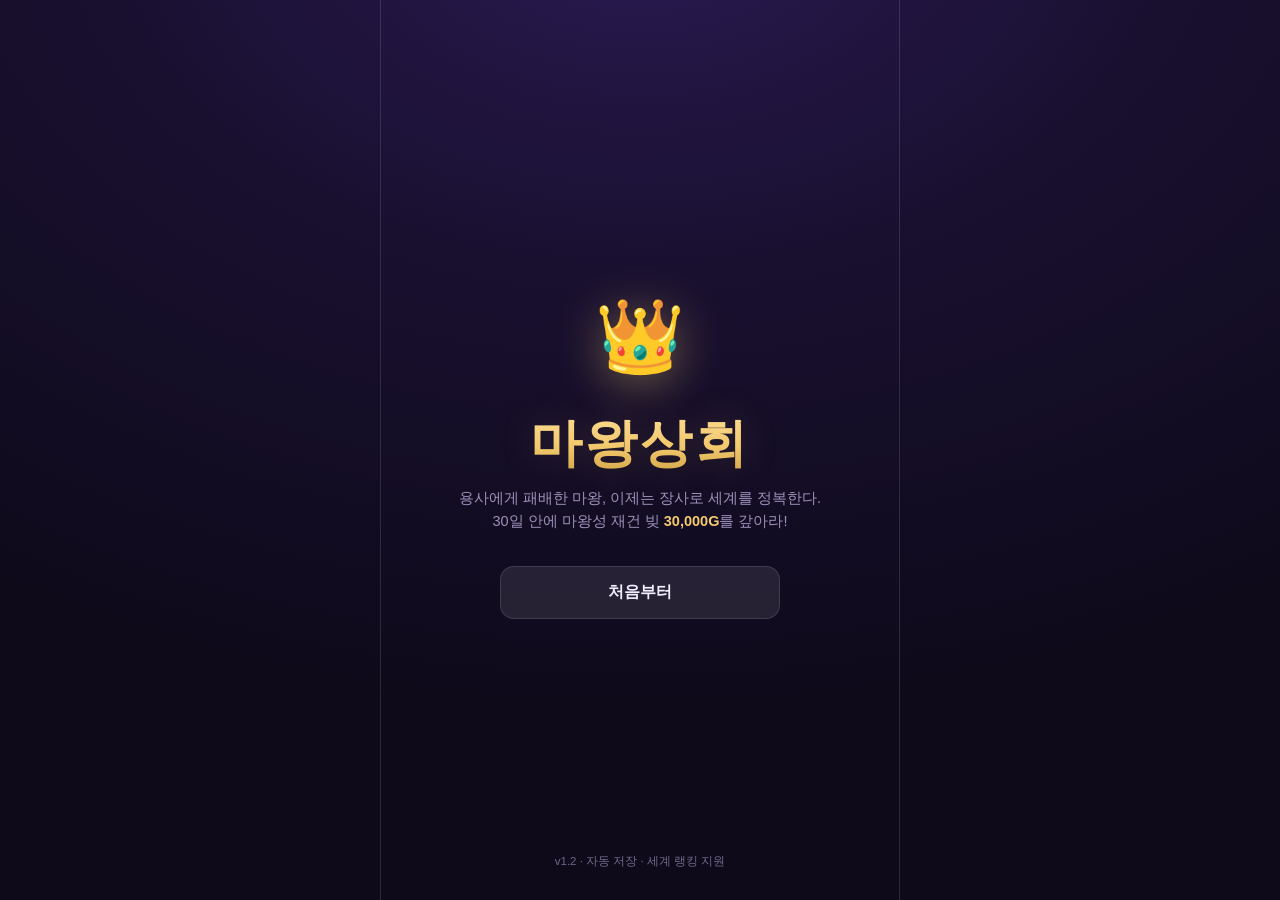
==== commit 427563c2: "마왕상회 v1.2: Supabase 세계 랭킹 연동 - maowang_scores 테이블 (RLS: 공개 읽기/삽입, 이름·점수 제약) 신설 - 엔딩 화면에서 클리어 기록(남은 골" ====
--- a/maowang/index.html
+++ b/maowang/index.html
@@ -212,6 +212,16 @@
 /* 엔딩 선택 */
 .end-choice{display:flex; flex-direction:column; gap:10px; width:min(300px,100%); margin-bottom:8px}
 
+/* 랭킹 */
+.lb-input{width:100%; background:var(--card2); border:1px solid var(--line); border-radius:12px; padding:12px 14px;
+  color:var(--ink); font:inherit; margin:0 0 8px; text-align:center; outline:none}
+.lb-input:focus{border-color:var(--gold)}
+.lb-row{display:flex; align-items:center; gap:10px; padding:8px 2px; border-bottom:1px dashed rgba(255,255,255,.08); font-size:13.5px}
+.lb-row .rk{width:26px; text-align:center; font-weight:900; color:var(--muted)}
+.lb-row .rk.top{color:var(--gold)}
+.lb-row .nm{flex:1; font-weight:700; overflow:hidden; text-overflow:ellipsis; white-space:nowrap}
+.lb-row .sc{color:var(--gold); font-weight:800}
+
 @media (min-width:521px){ .app{border-left:1px solid var(--line); border-right:1px solid var(--line)} }
 </style>
 </head>
@@ -227,7 +237,7 @@
       <button class="btn" id="btn-continue" style="display:none">이어하기</button>
       <button class="btn ghost" id="btn-new">처음부터</button>
     </div>
-    <p class="title-foot">v1.1 · 자동 저장 · 브라우저에 기록됩니다</p>
+    <p class="title-foot">v1.2 · 자동 저장 · 세계 랭킹 지원</p>
   </div>
 
   <!-- 상단바 -->
@@ -328,6 +338,10 @@
       <button class="btn ghost" id="btn-end-conquer">😈 자본으로 재정복한다 (정복의 길)</button>
     </div>
     <div class="stats" id="ending-stats" style="display:none"></div>
+    <div id="lb-box" style="display:none; width:min(300px,100%); margin-bottom:18px">
+      <input class="lb-input" id="lb-name" maxlength="12" placeholder="랭킹에 남길 이름 (12자 이내)">
+      <button class="btn small" id="btn-lb-submit" style="width:100%">🌍 세계 랭킹에 기록 등록</button>
+    </div>
     <button class="btn" id="btn-endless" style="display:none">👑 전설의 상회로 계속하기 (무한 모드)</button>
     <button class="btn ghost" id="btn-ending-restart" style="display:none; margin-top:10px">처음부터 다시</button>
   </div>
@@ -537,7 +551,7 @@
 /* 영구 기록(도감·업적·명예의 전당) — 게임을 리셋해도 유지 */
 const META_KEY = "maowang_meta_v1";
 let M = (function(){
-  const def = {dex:{}, ach:[], endings:[], rec:{maxGold:0, bestSale:0, clears:0, endlessBestDay:0, clearGold:0}};
+  const def = {dex:{}, ach:[], endings:[], name:"", rec:{maxGold:0, bestSale:0, clears:0, endlessBestDay:0, clearGold:0}};
   try{ return Object.assign(def, JSON.parse(localStorage.getItem(META_KEY)||"{}")); }catch(e){ return def; }
 })();
 function saveMeta(){ try{ localStorage.setItem(META_KEY, JSON.stringify(M)); }catch(e){} }
@@ -546,6 +560,27 @@
   if (price && price > M.rec.bestSale) M.rec.bestSale = price;
   saveMeta();
 }
+
+/* ─── 세계 랭킹 (Supabase, anon 공개 키 — RLS로 보호) ─── */
+const LB = {
+  url: "https://ovvqanauvzpqqyrulwqw.supabase.co/rest/v1/maowang_scores",
+  key: "eyJhbGciOiJIUzI1NiIsInR5cCI6IkpXVCJ9.eyJpc3MiOiJzdXBhYmFzZSIsInJlZiI6Im92dnFhbmF1dnpwcXF5cnVsd3F3Iiwicm9sZSI6ImFub24iLCJpYXQiOjE3NzM0NTc2MDIsImV4cCI6MjA4OTAzMzYwMn0.0SmxNoilZ1xonp6Z3MJBMAG8KfemWHC6dYbId-LDy-4",
+};
+async function lbSubmit(name, mode, score, day){
+  const r = await fetch(LB.url, {
+    method:"POST",
+    headers:{apikey:LB.key, Authorization:"Bearer "+LB.key, "Content-Type":"application/json", Prefer:"return=minimal"},
+    body:JSON.stringify({name, mode, score, day}),
+  });
+  if (!r.ok) throw new Error("submit "+r.status);
+}
+async function lbTop(mode, limit){
+  const r = await fetch(`${LB.url}?select=name,score,day&mode=eq.${mode}&order=score.desc,created_at.asc&limit=${limit||10}`,
+    {headers:{apikey:LB.key, Authorization:"Bearer "+LB.key}});
+  if (!r.ok) throw new Error("top "+r.status);
+  return r.json();
+}
+function lbNameOk(v){ const n=(v||"").trim(); return n.length>=1 && n.length<=12 ? n : null; }
 
 function repLv(){ let l=0; REP_LV.forEach((r,i)=>{ if (S.rep>=r.min) l=i; }); return l; }
 function repInfo(){
@@ -1204,6 +1239,26 @@
   $("#ending-stats").style.display="";
   $("#btn-endless").style.display="";
   $("#btn-ending-restart").style.display="";
+  // 세계 랭킹 등록 (클리어 잔액이 점수)
+  $("#lb-box").style.display="";
+  $("#lb-name").value = M.name||"";
+  const sb=$("#btn-lb-submit");
+  sb.disabled=false; sb.textContent="🌍 세계 랭킹에 기록 등록";
+  sb.onclick=async()=>{
+    const name=lbNameOk($("#lb-name").value);
+    if (!name){ toast("이름을 1~12자로 입력하세요"); return; }
+    sb.disabled=true; sb.textContent="등록 중…";
+    try{
+      await lbSubmit(name, "clear", S.gold, 30);
+      M.name=name; saveMeta();
+      sb.textContent="✅ 등록 완료!";
+      toast(`🌍 세계 랭킹 등록! ${name} — ${fmt(S.gold)}G`, true);
+      SND.coin();
+    }catch(e){
+      sb.disabled=false; sb.textContent="🌍 세계 랭킹에 기록 등록";
+      toast("⚠️ 등록 실패 — 네트워크 연결을 확인하세요");
+    }
+  };
 }
 $("#btn-end-peace").onclick=()=>endingEpilogue("peace");
 $("#btn-end-conquer").onclick=()=>endingEpilogue("conquer");
@@ -1311,8 +1366,59 @@
     <div class="rr"><span>♾️ 무한 모드 최장</span><b>${M.rec.endlessBestDay? M.rec.endlessBestDay+"일차":"—"}</b></div>
     <div class="rr"><span>🎬 수집한 엔딩</span><b>${endTxt}</b></div>
     <div style="margin-top:10px">${achList}</div>
+    <button class="btn ghost" id="hall-world">🌍 세계 랭킹 보기</button>
+    ${M.rec.endlessBestDay>0?`<button class="btn ghost" id="hall-endless-sub">♾️ 무한 모드 기록 등록 (${M.rec.endlessBestDay}일차)</button>`:""}
     <button class="btn" id="hall-close">닫기</button>`);
   $("#hall-close").onclick=closeModal;
+  $("#hall-world").onclick=showWorld;
+  const es=$("#hall-endless-sub");
+  if (es) es.onclick=showEndlessSubmit;
+}
+
+function lbRows(list, mode){
+  if (!list.length) return `<p class="muted" style="font-size:13px; margin:8px 0">아직 기록이 없습니다. 1등의 기회!</p>`;
+  return list.map((r,i)=>`<div class="lb-row">
+    <span class="rk ${i<3?"top":""}">${["🥇","🥈","🥉"][i]||i+1}</span>
+    <span class="nm">${String(r.name).replace(/[<>&]/g,c=>({"<":"&lt;",">":"&gt;","&":"&amp;"}[c]))}</span>
+    <span class="sc">${mode==="clear"? fmt(r.score)+"G" : fmt(r.score)+"일차"}</span>
+  </div>`).join("");
+}
+async function showWorld(){
+  modal(`<h3>🌍 세계 랭킹</h3><p class="muted" style="font-size:12.5px; margin:4px 0 0">불러오는 중…</p>`);
+  try{
+    const [clears, endless] = await Promise.all([lbTop("clear",10), lbTop("endless",10)]);
+    modal(`<h3>🌍 세계 랭킹</h3>
+      <h4 style="margin:12px 0 2px; font-size:14px">👑 클리어 — 남은 골드</h4>${lbRows(clears,"clear")}
+      <h4 style="margin:16px 0 2px; font-size:14px">♾️ 무한 모드 — 도달 일차</h4>${lbRows(endless,"endless")}
+      <button class="btn" id="world-close">닫기</button>`);
+  }catch(e){
+    modal(`<h3>🌍 세계 랭킹</h3><p class="muted" style="font-size:13px">⚠️ 불러오기 실패 — 네트워크 연결을 확인하세요.</p>
+      <button class="btn" id="world-close">닫기</button>`);
+  }
+  $("#world-close").onclick=closeModal;
+}
+function showEndlessSubmit(){
+  modal(`<h3>♾️ 무한 모드 기록 등록</h3>
+    <p class="muted" style="font-size:13px">최장 기록 <b class="gold">${M.rec.endlessBestDay}일차</b>를 세계 랭킹에 올립니다.</p>
+    <input class="lb-input" id="lb-name2" maxlength="12" placeholder="랭킹에 남길 이름 (12자 이내)" value="${(M.name||"").replace(/"/g,"")}">
+    <button class="btn" id="btn-lb-submit2">등록하기</button>
+    <button class="btn ghost" id="lb2-close">취소</button>`);
+  $("#lb2-close").onclick=closeModal;
+  const sb=$("#btn-lb-submit2");
+  sb.onclick=async()=>{
+    const name=lbNameOk($("#lb-name2").value);
+    if (!name){ toast("이름을 1~12자로 입력하세요"); return; }
+    sb.disabled=true; sb.textContent="등록 중…";
+    try{
+      await lbSubmit(name, "endless", M.rec.endlessBestDay, M.rec.endlessBestDay);
+      M.name=name; saveMeta();
+      toast(`🌍 무한 모드 ${M.rec.endlessBestDay}일차 기록 등록!`, true);
+      SND.coin(); closeModal();
+    }catch(e){
+      sb.disabled=false; sb.textContent="등록하기";
+      toast("⚠️ 등록 실패 — 네트워크 연결을 확인하세요");
+    }
+  };
 }
 
 /* ─── 렌더 디스패치 ─── */
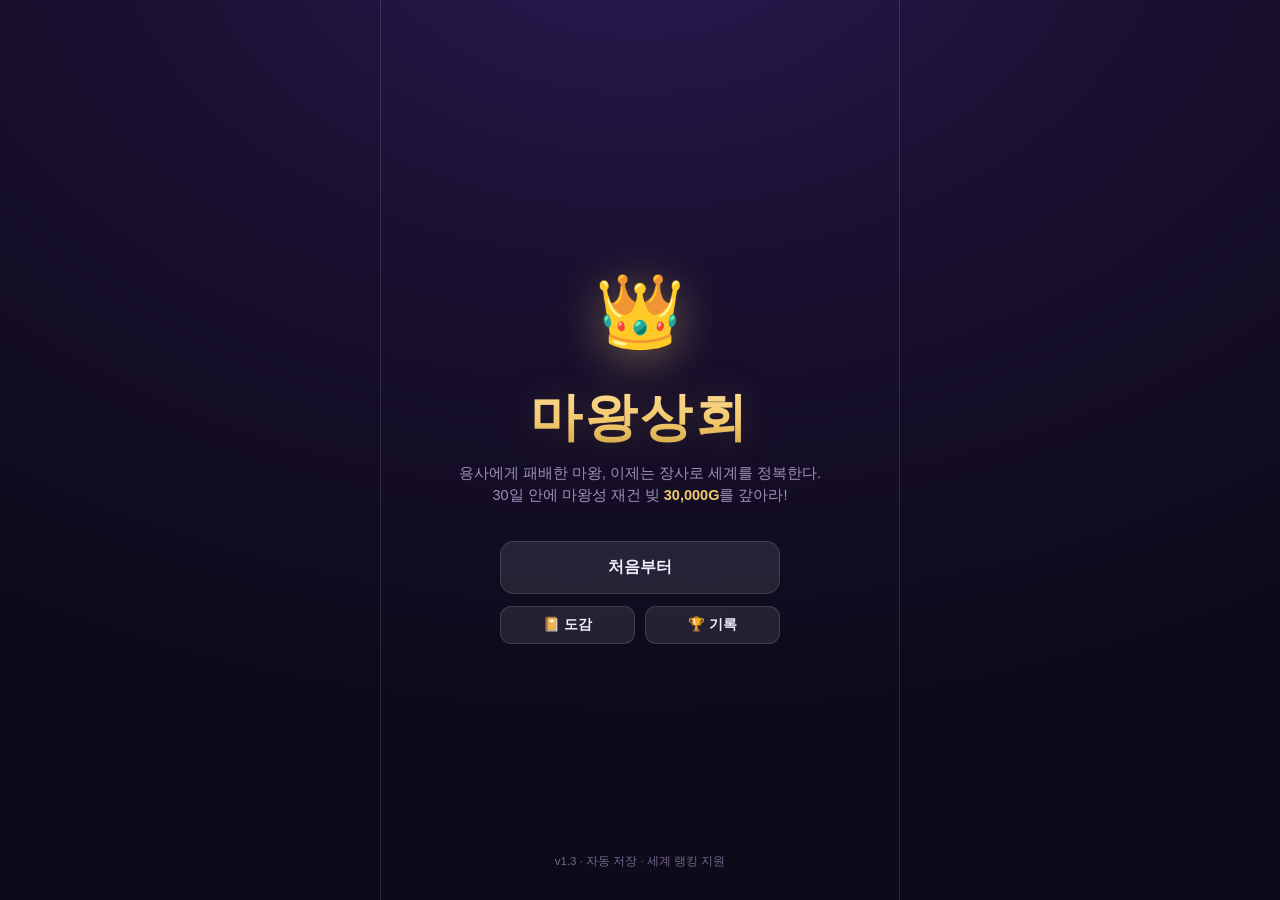
==== commit d43f7ede: "마왕상회 v1.3: 전면 감사 후 버그 수정 및 UX 개선 - 역제안 수락 시 판매 아이템 인덱스 고정 (오판매 버그) - 역제안에 '보내기' 선택지 추가, 재제안 판정에 역제안가" ====
--- a/maowang/index.html
+++ b/maowang/index.html
@@ -4,6 +4,8 @@
 <meta charset="UTF-8">
 <meta name="viewport" content="width=device-width, initial-scale=1.0, viewport-fit=cover">
 <meta name="theme-color" content="#0e0a1a">
+<meta name="apple-mobile-web-app-capable" content="yes">
+<meta name="apple-mobile-web-app-status-bar-style" content="black-translucent">
 <title>마왕상회 — 마왕님의 아이템 상점 경영기</title>
 <meta name="description" content="폐업 위기의 마왕성을 구하라! 아이템을 매입하고, 손님과 흥정하고, 30일 안에 빚을 갚는 다크 판타지 상점 경영 게임.">
 <link rel="icon" href="data:image/svg+xml,<svg xmlns='http://www.w3.org/2000/svg' viewBox='0 0 100 100'><text y='.9em' font-size='90'>👑</text></svg>">
@@ -21,9 +23,10 @@
   margin:0; background:radial-gradient(1200px 800px at 50% -10%, #2a1a52 0%, var(--bg1) 45%, var(--bg0) 100%) fixed;
   color:var(--ink);
   font:15px/1.55 -apple-system,BlinkMacSystemFont,"Pretendard","Apple SD Gothic Neo","Noto Sans KR","Malgun Gothic",sans-serif;
-  -webkit-font-smoothing:antialiased; overscroll-behavior:none;
-}
-button{font:inherit; color:inherit; cursor:pointer; border:0; background:none}
+  -webkit-font-smoothing:antialiased; overscroll-behavior:none; -webkit-user-select:none; user-select:none;
+}
+button{font:inherit; color:inherit; cursor:pointer; border:0; background:none; touch-action:manipulation}
+input{-webkit-user-select:text; user-select:text}
 .app{max-width:520px; margin:0 auto; min-height:100dvh; display:flex; flex-direction:column; position:relative}
 
 /* ─── 공용 ─── */
@@ -236,8 +239,12 @@
     <div class="title-btns">
       <button class="btn" id="btn-continue" style="display:none">이어하기</button>
       <button class="btn ghost" id="btn-new">처음부터</button>
+      <div style="display:flex; gap:10px">
+        <button class="btn ghost small" id="btn-title-dex" style="flex:1">📔 도감</button>
+        <button class="btn ghost small" id="btn-title-hall" style="flex:1">🏆 기록</button>
+      </div>
     </div>
-    <p class="title-foot">v1.2 · 자동 저장 · 세계 랭킹 지원</p>
+    <p class="title-foot">v1.3 · 자동 저장 · 세계 랭킹 지원</p>
   </div>
 
   <!-- 상단바 -->
@@ -522,7 +529,10 @@
   if (ni===0) bgmNote(BGM_PROG[bar][0]/2, 1.9, "sine", 0.05);
   bgmStep++;
 }
-function bgmStart(){ if (!bgmTimer) bgmTimer = setInterval(bgmTick, 480); }
+function bgmStart(){
+  try{ AC = AC || new (window.AudioContext||window.webkitAudioContext)(); if (AC.state==="suspended") AC.resume(); }catch(e){}
+  if (!bgmTimer) bgmTimer = setInterval(bgmTick, 480);
+}
 
 
 /* ─── 상태 ─── */
@@ -552,7 +562,12 @@
 const META_KEY = "maowang_meta_v1";
 let M = (function(){
   const def = {dex:{}, ach:[], endings:[], name:"", rec:{maxGold:0, bestSale:0, clears:0, endlessBestDay:0, clearGold:0}};
-  try{ return Object.assign(def, JSON.parse(localStorage.getItem(META_KEY)||"{}")); }catch(e){ return def; }
+  try{
+    const raw = JSON.parse(localStorage.getItem(META_KEY)||"{}") || {};
+    const m = Object.assign({}, def, raw);
+    m.rec = Object.assign({}, def.rec, raw.rec||{});
+    return m;
+  }catch(e){ return def; }
 })();
 function saveMeta(){ try{ localStorage.setItem(META_KEY, JSON.stringify(M)); }catch(e){} }
 function dexAdd(id, price){
@@ -720,7 +735,11 @@
   $("#buy-inv-cap").textContent = `${S.inv.length}/${invCap()}칸`;
   renderInvGrid($("#buy-inv"), null);
   $("#btn-refresh").disabled = S.refreshed || S.gold<100;
-  sticky([{label:"🕯️ 영업 시작 →", id:"btn-open-shop", fn:()=>{ if(!S.inv.length){toast("팔 물건이 하나도 없어요!"); return;} startSell(); }}]);
+  sticky([{label:"🕯️ 영업 시작 →", id:"btn-open-shop", fn:()=>{
+    const cheapest = Math.min(...S.offers.filter(o=>!o.sold).map(o=>o.cost), Infinity);
+    if (!S.inv.length && S.gold >= cheapest){ toast("팔 물건이 하나도 없어요! 먼저 매입하세요"); return; }
+    startSell();
+  }}]);
   renderTop();
 }
 $("#btn-refresh").onclick = ()=>{
@@ -786,8 +805,8 @@
   if (!S.inv.length){
     renderSellFrame();
     $("#cust-area").innerHTML = `<div class="cust-card" style="text-align:center; padding:30px 16px">
-      <div style="font-size:40px">🧹</div><p class="muted" style="margin:10px 0 0">재고가 모두 팔렸습니다! 완판이에요.</p></div>`;
-    unlockAch("soldout","완판! 재고를 모두 팔았다");
+      <div style="font-size:40px">🧹</div><p class="muted" style="margin:10px 0 0">${S.dayStat.sold>0?"재고가 모두 팔렸습니다! 완판이에요.":"진열대가 텅 비었다… 내일을 기약하자."}</p></div>`;
+    if (S.dayStat.sold >= 5) unlockAch("soldout","완판! 재고를 모두 팔았다");
     sticky([{label:"🌙 조기 마감하고 정산 →", id:"btn-early-close", fn:endSellPhase}]);
     return;
   }
@@ -897,15 +916,18 @@
     custBubble(`"흠, 너무 비싼데… <em>${fmt(cPrice)}G</em>면 사겠소."`);
     const cb=$("#counter-box");
     cb.classList.add("on");
+    const selAt = S.selIdx;
     cb.innerHTML = `<div style="font-size:13px; margin-bottom:4px">🤝 손님의 역제안</div>
       <div class="cp">${fmt(cPrice)}G <span class="muted" style="font-size:12px; font-weight:600">(내 매입가 ${fmt(inv.cost)}G)</span></div>
       <div class="sell-actions" style="margin-top:10px">
         <button class="btn small" id="btn-accept-counter">✅ 수락하고 판매</button>
-        <button class="btn small ghost" id="btn-insist">🔁 가격 다시 제안</button>
+        <button class="btn small ghost" id="btn-insist">🔁 재제안</button>
+        <button class="btn small ghost" id="btn-decline-counter">😶 보내기</button>
       </div>`;
-    $("#btn-accept-counter").onclick=()=> saleDone(cPrice, 1, `"거래 성사! 좋은 흥정이었소."`);
+    $("#btn-accept-counter").onclick=()=>{ S.selIdx=selAt; saleDone(cPrice, 1, `"거래 성사! 좋은 흥정이었소."`); };
     $("#btn-insist").onclick=()=>{ cb.classList.remove("on"); custBubble(`"…얼마면 되겠나. 마지막 기회요."`); toast("⚠️ 마지막 제안! 너무 비싸면 떠납니다"); };
-  } else if (cu.counterUsed && r <= effT*1.08){
+    $("#btn-decline-counter").onclick=()=>{ SND.click(); custLeaves(0, `"인연이 아니군." ${cu.t.nm}이(가) 아쉬워하며 떠났다.`); };
+  } else if (cu.counterUsed && (r <= effT*1.08 || (cu.counterPrice && price <= cu.counterPrice*1.12))){
     saleDone(price, 0, `"…독하군. 하지만 물건은 좋으니, 사겠소."`);
   } else {
     custLeaves(-2, `"바가지를 씌우다니!" ${cu.t.nm}이(가) 화를 내며 떠났다. (평판 하락)`);
@@ -1086,7 +1108,7 @@
     S.gold-=u.costs[lv]; S.up[k]++;
     SND.buy(); bumpGold();
     toast(`🔨 ${u.nm} Lv.${S.up[k]}!`);
-    save(); renderUpgrades(); renderDebt(); renderTop();
+    save(); renderUpgrades(); renderCraft(); renderDebt(); renderTop();
     sticky([{label: nextDayLabel(), id:"btn-next-day", fn:nextDay}]);
   });
 }
@@ -1448,6 +1470,8 @@
     if (sv){ if (!confirm("기존 저장이 있습니다. 새로 시작하면 사라집니다. 계속할까요?")) return; }
     wipe(); S=newState(); SND.click(); bgmStart(); startDay();
   };
+  $("#btn-title-dex").onclick=showDex;
+  $("#btn-title-hall").onclick=showHall;
 })();
 </script>
 </body>
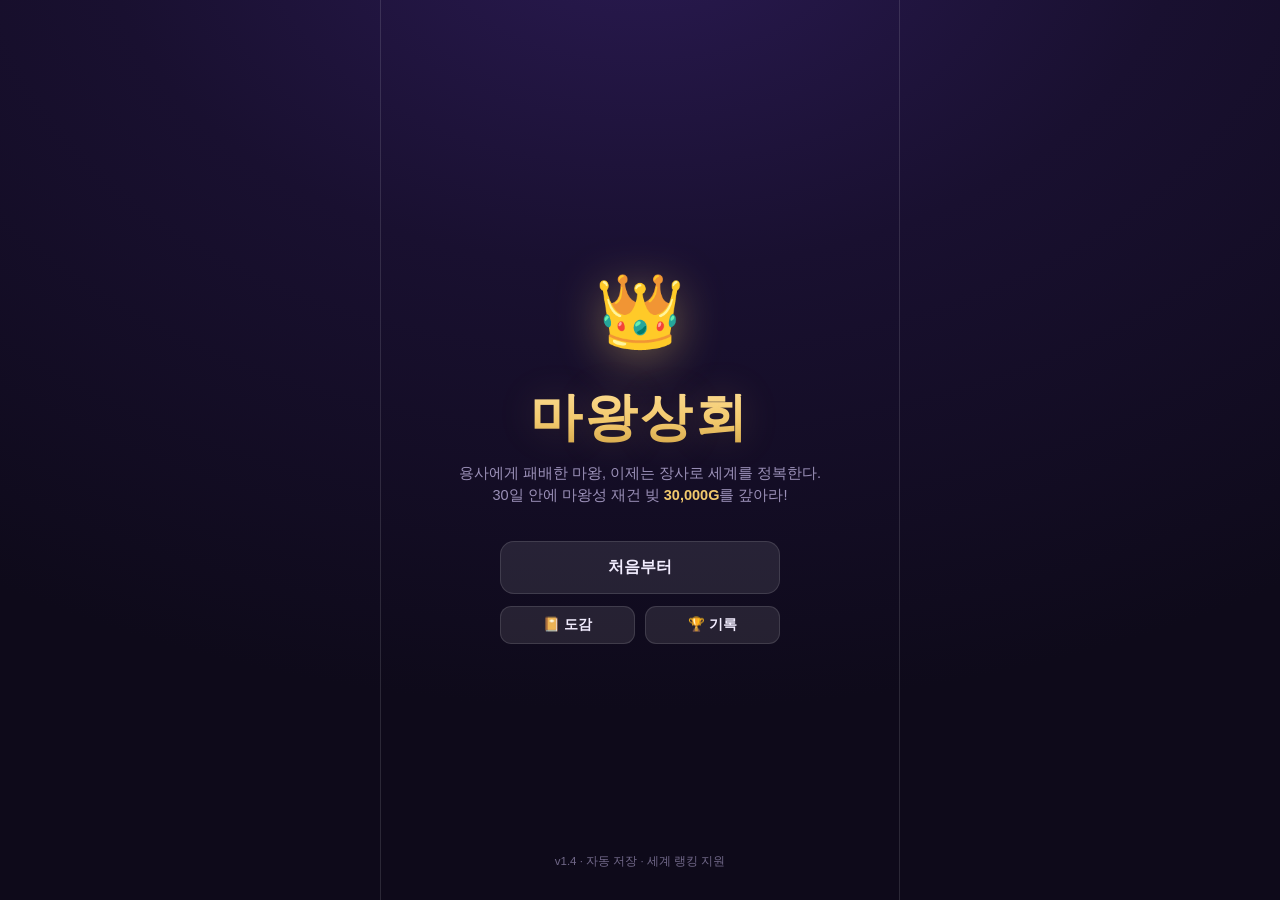
==== commit 71423a39: "마왕상회 v1.4: 재미 요소 3종 추가 (콤보·명품·큰손) - 🔥 콤보: 연속 판매 시 팁 보너스(판매가의 4%×콤보, 최대 20%), 분노 이탈 시 리셋 - ✨ 명품 아이템: " ====
--- a/maowang/index.html
+++ b/maowang/index.html
@@ -244,7 +244,7 @@
         <button class="btn ghost small" id="btn-title-hall" style="flex:1">🏆 기록</button>
       </div>
     </div>
-    <p class="title-foot">v1.3 · 자동 저장 · 세계 랭킹 지원</p>
+    <p class="title-foot">v1.4 · 자동 저장 · 세계 랭킹 지원</p>
   </div>
 
   <!-- 상단바 -->
@@ -548,7 +548,7 @@
     dayStat:{rev:0,cost:0,sold:0,happy:0,angry:0,repD:0},
     buff:{festival:false, rain:false, boom:false},
     eventDone:false, sound:true, tut:{buy:false,sell:false,report:false,haggle:false},
-    endless:false, total:{rev:0,sold:0}, best:0,
+    endless:false, total:{rev:0,sold:0}, best:0, combo:0,
   };
 }
 function save(){
@@ -607,6 +607,7 @@
 function debtLeft(){ return DEBT_TOTAL - S.paid; }
 function maxTier(){ const lv=repLv(); return lv>=3?3: lv>=1?2:1; }
 function value(item){ return Math.round(item.base * (S.mult[item.cat]||1)); }
+function invValue(inv){ return Math.round(value(IT[inv.id]) * (inv.fine?1.5:1)); }
 
 /* ─── UI 헬퍼 ─── */
 function toast(msg, gold=false){
@@ -683,7 +684,7 @@
   if (S.buff.festival) n = Math.round(n*1.5);
   if (S.buff.rain) n = Math.round(n*0.65);
   S.custN = clamp(n + RI(-1,1), 4, 18);
-  S.served = 0; S.cur=null;
+  S.served = 0; S.cur=null; S.combo = 0;
   genOffers();
   // 파산 구제: 재고도 돈도 없으면 마왕의 비상금 지급
   if (!S.inv.length && S.gold < Math.min(...S.offers.map(o=>o.cost))){
@@ -703,8 +704,9 @@
     // 상위 티어는 낮은 확률로
     const it = wpick(pool, i => i.t===1? 5 : i.t===2? (mt>=2?2.4:0) : (mt>=3?1.1:0));
     const disc = R(0.40,0.62);
-    const cost = Math.max(10, Math.round(it.base*(S.mult[it.cat]||1)*disc*(1-0.08*S.up.goblin)));
-    S.offers.push({id:it.id, cost, disc:Math.round((1-disc)*100), sold:false});
+    const fine = Math.random()<0.10;
+    const cost = Math.max(10, Math.round(it.base*(S.mult[it.cat]||1)*disc*(fine?1.35:1)*(1-0.08*S.up.goblin)));
+    S.offers.push({id:it.id, cost, disc:Math.round((1-disc)*100), sold:false, fine});
   }
 }
 
@@ -718,8 +720,8 @@
     d.className="offer"+(o.sold?" sold-out":"");
     d.innerHTML = `<span class="disc">-${o.disc}%</span>
       <span class="e">${it.e}</span>
-      <div class="nm">${it.nm} <span class="tier-tag t${it.t}">T${it.t}</span></div>
-      <div class="meta">시세 ${fmt(value(it))}G</div>
+      <div class="nm">${o.fine?"✨":""}${it.nm} <span class="tier-tag t${it.t}">T${it.t}</span></div>
+      <div class="meta">시세 ${fmt(Math.round(value(it)*(o.fine?1.5:1)))}G${o.fine?" · 명품":""}</div>
       <button class="buy" data-i="${idx}" ${S.gold<o.cost||S.inv.length>=invCap()||o.sold?"disabled":""}>${o.sold?"품절":fmt(o.cost)+"G 매입"}</button>`;
     g.appendChild(d);
   });
@@ -727,7 +729,7 @@
     const o=S.offers[+b.dataset.i];
     if (o.sold || S.gold<o.cost || S.inv.length>=invCap()) return;
     S.gold-=o.cost; S.dayStat.cost+=o.cost;
-    S.inv.push({id:o.id, cost:o.cost}); o.sold=true;
+    S.inv.push({id:o.id, cost:o.cost, fine:o.fine}); o.sold=true;
     SND.buy(); bumpGold();
     save(); renderBuy(); renderTop();
   });
@@ -758,7 +760,7 @@
       d.className="slot"; d.dataset.idx=i;
       if (S.cur && !S.cur.gone && S.cur.want!=="any" && it.cat===S.cur.want) d.classList.add("want");
       if (S.selIdx===i) d.classList.add("sel");
-      d.innerHTML=`<span class="e">${it.e}</span><span class="p">${fmt(value(it))}G</span>`;
+      d.innerHTML=`<span class="e">${inv.fine?"✨":""}${it.e}</span><span class="p">${fmt(invValue(inv))}G</span>`;
       if (onSel) d.onclick=()=>onSel(i);
     } else { d.className="slot empty"; d.innerHTML=`<span class="e" style="font-size:14px">·</span>`; }
     root.appendChild(d);
@@ -774,6 +776,12 @@
 
 function genCust(){
   const lv=repLv();
+  // 대상단 큰손: 재고가 넉넉하면 낮은 확률로 전량 매입 제안
+  if (S.inv.length>=4 && Math.random() < 0.05 + lv*0.01){
+    const offer = Math.round(S.inv.reduce((a,v)=>a+invValue(v),0) * R(1.05,1.35));
+    return { t:{nm:"대상단 큰손", e:"🧞", pat:1}, bulk:true, bulkOffer:offer,
+      tol:1, want:"any", wantT:1, pat:1, greet:"", counterUsed:false, gone:false, vip:true };
+  }
   const c = wpick(CUSTS, t=>t.w[lv]);
   const tol0 = R(c.tol[0], c.tol[1]);
   let want = Math.random()<0.25 ? "any" : pick(c.cats);
@@ -819,7 +827,7 @@
   showScr("scr-sell");
   $("#sell-sub").textContent = `오늘 손님 ${S.custN}명`;
   const dots = Array.from({length:S.custN},(_,i)=>`<i class="${i<S.served?"done":""}"></i>`).join("");
-  $("#queue-info").innerHTML = `손님 ${Math.min(S.served+1,S.custN)} / ${S.custN} <span class="qdots">${dots}</span>`;
+  $("#queue-info").innerHTML = `손님 ${Math.min(S.served+1,S.custN)} / ${S.custN} <span class="qdots">${dots}</span>${(S.combo||0)>=2?` <span class="chip" style="color:var(--gold2); border-color:rgba(242,201,109,.4)">🔥 콤보 x${S.combo}</span>`:""}`;
   $("#sell-inv-cap").textContent = `${S.inv.length}/${invCap()}칸`;
   renderTop();
 }
@@ -832,6 +840,7 @@
 function renderSell(){
   renderSellFrame();
   const cu=S.cur;
+  if (cu.bulk){ renderBulk(cu); return; }
   const wantTxt = cu.want==="any" ? "아무거나 좋은 물건" : `${CATS[cu.want].e} ${CATS[cu.want].nm}`;
   $("#cust-area").innerHTML = `
     <div class="cust-card" id="cust-card">
@@ -853,6 +862,41 @@
   }}]);
 }
 
+function renderBulk(cu){
+  $("#cust-area").innerHTML = `
+    <div class="cust-card" id="cust-card">
+      <div class="cust-top">
+        <div class="cust-face">🧞</div>
+        <div class="cust-info">
+          <div class="cust-nm">대상단 큰손<span class="vip">VIP</span></div>
+          <div class="cust-tags"><span class="chip">💰 <b>전량 매입 제안</b></span></div>
+        </div>
+      </div>
+      <div class="bubble" id="cust-bubble">"진열대의 물건, <em>전부</em> 내가 사지. ${S.inv.length}개 일괄 <em>${fmt(cu.bulkOffer)}G</em> — 어떤가?"</div>
+    </div>`;
+  renderInvGrid($("#sell-inv"), null);
+  sticky([
+    {label:`💰 전부 판다 (+${fmt(cu.bulkOffer)}G)`, id:"btn-bulk-sell", fn:()=>{
+      cu.gone=true;
+      const n=S.inv.length;
+      S.inv.forEach(v=>dexAdd(v.id, 0));
+      S.gold+=cu.bulkOffer; S.dayStat.rev+=cu.bulkOffer; S.dayStat.sold+=n;
+      S.total.rev+=cu.bulkOffer; S.total.sold+=n;
+      if (cu.bulkOffer > M.rec.bestSale){ M.rec.bestSale = cu.bulkOffer; saveMeta(); }
+      S.inv=[];
+      const repGain=Math.round((4+n)*(1+0.5*S.up.deco));
+      S.rep+=repGain; S.dayStat.repD+=repGain;
+      SND.bigcoin(); bumpGold(); toast(`🧞 전량 판매! +${fmt(cu.bulkOffer)}G · 평판 +${repGain}`, true);
+      unlockAch("vip","VIP 손님에게 판매");
+      S.served++; save(); renderTop(); sticky([]);
+      setTimeout(nextCustomer, 1100);
+    }},
+    {label:"거절", ghost:true, id:"btn-bulk-decline", fn:()=>{
+      SND.click(); custLeaves(0, `"아쉽군. 다음에 또 보지." 큰손이 떠났다.`);
+    }},
+  ]);
+}
+
 function selectItem(i){
   if (!S.cur || S.cur.gone) return;
   S.selIdx=i; SND.click();
@@ -860,8 +904,8 @@
   renderInvGrid($("#sell-inv"), selectItem);
   const pp=$("#price-panel"); pp.classList.add("on");
   $("#counter-box").classList.remove("on");
-  $("#pp-e").textContent=it.e; $("#pp-nm").textContent=it.nm;
-  $("#pp-base").textContent=fmt(value(it)); $("#pp-cost").textContent=fmt(inv.cost);
+  $("#pp-e").textContent=it.e; $("#pp-nm").textContent=(inv.fine?"✨ ":"")+it.nm;
+  $("#pp-base").textContent=fmt(invValue(inv)); $("#pp-cost").textContent=fmt(inv.cost);
   const range=$("#price-range");
   range.oninput=updatePrice;
   updatePrice();
@@ -871,8 +915,8 @@
 }
 function updatePrice(){
   const inv=S.inv[S.selIdx]; if (!inv) return;
-  const it=IT[inv.id], pct=+$("#price-range").value;
-  const price=Math.max(1, Math.round(value(it)*pct/100));
+  const pct=+$("#price-range").value;
+  const price=Math.max(1, Math.round(invValue(inv)*pct/100));
   $("#pp-price").textContent = fmt(price)+"G";
   $("#pp-pct").textContent = `시세의 ${pct}%`;
   $$(".pp-presets button").forEach(b=> b.classList.toggle("on", +b.dataset.pct===pct));
@@ -881,14 +925,14 @@
 
 $("#btn-propose").onclick = ()=>{
   if (S.selIdx==null || !S.cur || S.cur.gone) return;
-  const inv=S.inv[S.selIdx], it=IT[inv.id];
-  const price=Math.max(1, Math.round(value(it) * (+$("#price-range").value)/100));
+  const inv=S.inv[S.selIdx];
+  const price=Math.max(1, Math.round(invValue(inv) * (+$("#price-range").value)/100));
   propose(price);
 };
 
 function propose(price){
   const cu=S.cur, inv=S.inv[S.selIdx], it=IT[inv.id];
-  const V=value(it), r=price/V, eff=tolEff(cu,it);
+  const V=invValue(inv), r=price/V, eff=tolEff(cu,it);
   // 카테고리 불일치
   if (cu.want!=="any" && it.cat!==cu.want){
     cu.pat--;
@@ -945,11 +989,14 @@
   const repGain = Math.round(((happy===2?3: happy===1?2:1) + (cu.vip?2:0)) * (1+0.5*S.up.deco));
   S.rep+=repGain; S.dayStat.repD+=repGain;
   S.best = Math.max(S.best, price);
+  S.combo = (S.combo||0)+1;
+  let tip = 0;
+  if (S.combo>=2){ tip = Math.round(price*0.04*Math.min(S.combo-1,5)); S.gold+=tip; S.dayStat.rev+=tip; S.total.rev+=tip; }
   dexAdd(it.id, price);
   bumpGold(); (price>=800?SND.bigcoin:SND.coin)();
   const card=$("#cust-card");
   if (card){ const rc=card.getBoundingClientRect(); coinFx(rc.left+rc.width/2, rc.top+rc.height/2, price>=800?6:3); }
-  custBubble(`${line} <br><span class="muted" style="font-size:12px">+${fmt(price)}G · 평판 +${repGain}</span>`);
+  custBubble(`${line} <br><span class="muted" style="font-size:12px">+${fmt(price)}G${tip?` · 🔥콤보 팁 +${fmt(tip)}G`:""} · 평판 +${repGain}</span>`);
   $("#price-panel").classList.remove("on");
   $("#counter-box").classList.remove("on");
   if (S.total.sold===1) unlockAch("first","첫 판매 달성!");
@@ -965,7 +1012,7 @@
 function custLeaves(repD, line){
   const cu=S.cur; if (!cu || cu.gone) return;
   cu.gone=true;
-  if (repD<0){ S.rep=Math.max(0,S.rep+repD*1); S.dayStat.repD+=repD; if (repD<=-2){ S.dayStat.angry++; } }
+  if (repD<0){ S.rep=Math.max(0,S.rep+repD*1); S.dayStat.repD+=repD; if (repD<=-2){ S.dayStat.angry++; S.combo=0; } }
   custBubble(`<span class="muted">${line}</span>`);
   $("#price-panel").classList.remove("on");
   $("#counter-box").classList.remove("on");
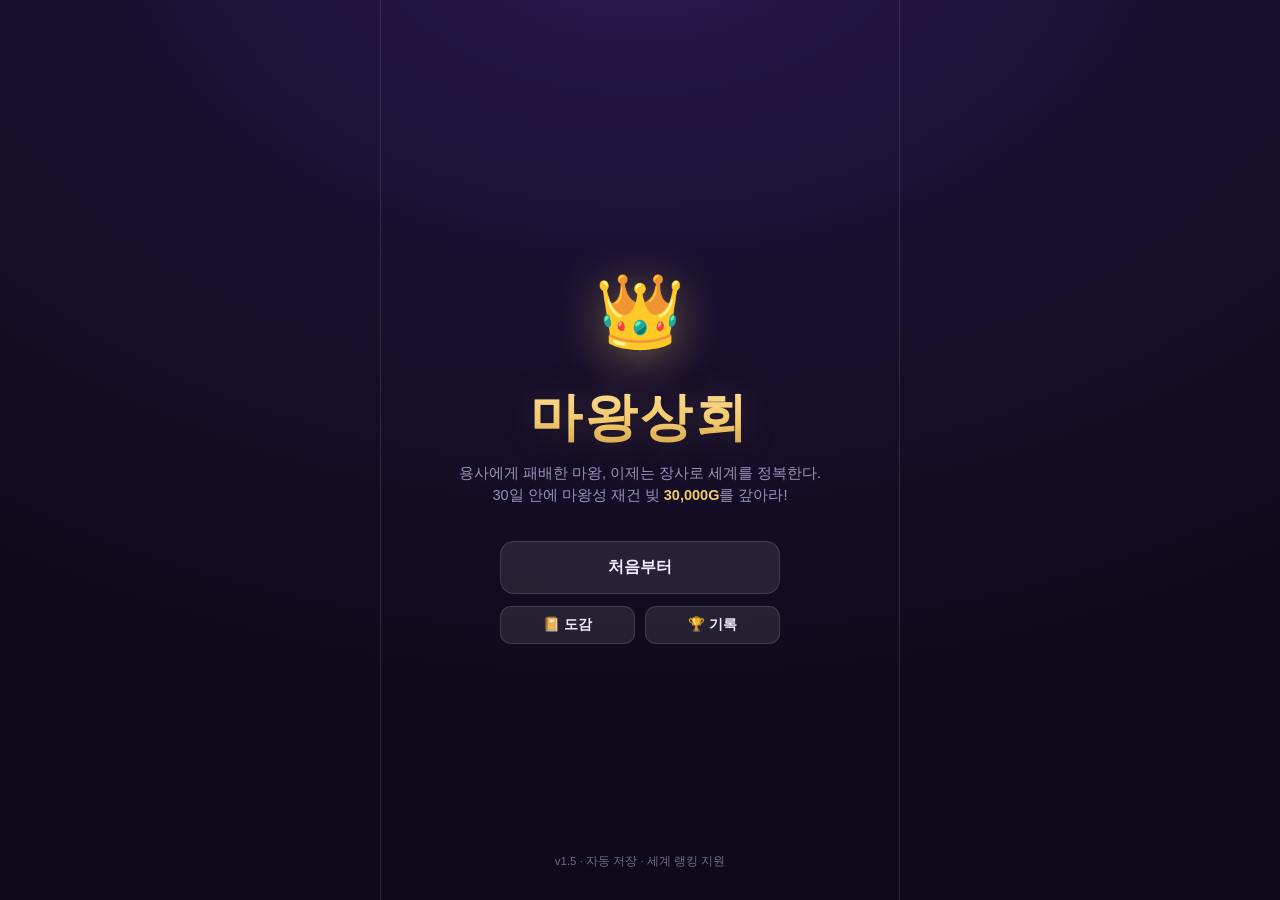
==== commit 12dab63e: "마왕상회 v1.5: 마왕 스킬·아이템/손님 확장·업적 확장 - 😈 마왕 스킬 3종 (각 1회/일): 위압(지갑 +25%), 심안(지갑 한계 표시, 평판Lv1), 시간왜곡(손님 +3" ====
--- a/maowang/index.html
+++ b/maowang/index.html
@@ -215,6 +215,13 @@
 /* 엔딩 선택 */
 .end-choice{display:flex; flex-direction:column; gap:10px; width:min(300px,100%); margin-bottom:8px}
 
+/* 마왕 스킬 */
+.skill-bar{display:flex; gap:6px; margin-top:10px}
+.skill-btn{flex:1; background:rgba(167,139,250,.12); border:1px solid rgba(167,139,250,.35); border-radius:11px;
+  padding:7px 4px; font-size:12px; font-weight:800; color:#d8ccf7; display:flex; flex-direction:column; gap:1px; align-items:center}
+.skill-btn:disabled{opacity:.35}
+.skill-btn .st{font-size:9px; font-weight:600; color:var(--muted)}
+
 /* 랭킹 */
 .lb-input{width:100%; background:var(--card2); border:1px solid var(--line); border-radius:12px; padding:12px 14px;
   color:var(--ink); font:inherit; margin:0 0 8px; text-align:center; outline:none}
@@ -244,7 +251,7 @@
         <button class="btn ghost small" id="btn-title-hall" style="flex:1">🏆 기록</button>
       </div>
     </div>
-    <p class="title-foot">v1.4 · 자동 저장 · 세계 랭킹 지원</p>
+    <p class="title-foot">v1.5 · 자동 저장 · 세계 랭킹 지원</p>
   </div>
 
   <!-- 상단바 -->
@@ -407,6 +414,18 @@
   {id:"r2", nm:"저주받은 인형", e:"🪆", cat:"rel", t:2, base:320},
   {id:"r3", nm:"봉인된 마검",   e:"🗡", cat:"rel", t:3, base:1800},
   {id:"r4", nm:"마족의 왕관",   e:"👑", cat:"rel", t:3, base:2100},
+  {id:"p5", nm:"해독 물약",     e:"🧫", cat:"pot", t:1, base:80},
+  {id:"p6", nm:"거인의 물약",   e:"🧉", cat:"pot", t:2, base:280},
+  {id:"w5", nm:"사냥용 활",     e:"🏹", cat:"wep", t:1, base:130},
+  {id:"w6", nm:"화염 도끼",     e:"🪓", cat:"wep", t:2, base:520},
+  {id:"a5", nm:"여행자 망토",   e:"🧥", cat:"arm", t:1, base:100},
+  {id:"a6", nm:"수호자 투구",   e:"🪖", cat:"arm", t:2, base:450},
+  {id:"m5", nm:"바람 주문서",   e:"🌪️", cat:"mag", t:1, base:125},
+  {id:"m6", nm:"소환의 룬",     e:"🔯", cat:"mag", t:2, base:470},
+  {id:"c5", nm:"곰 발톱 목걸이", e:"🐾", cat:"acc", t:1, base:120},
+  {id:"c6", nm:"달빛 귀걸이",   e:"🌙", cat:"acc", t:2, base:420},
+  {id:"r5", nm:"고대 주화 꾸러미", e:"💰", cat:"rel", t:1, base:110},
+  {id:"r6", nm:"용의 눈물",     e:"💧", cat:"rel", t:2, base:360},
 ];
 const IT = Object.fromEntries(ITEMS.map(i=>[i.id,i]));
 
@@ -432,6 +451,10 @@
    greet:["호위 몰래 나왔어요. 예쁜 것 보여주세요!","성 안 물건들은 죄다 지루해서요."]},
   {id:"dragon",   nm:"고룡",        e:"🐉", tol:[2.00,2.80], pat:1, cats:["rel","acc"],          maxT:3, w:[0,0,0,1,3], vip:true,
    greet:["인간의 화폐로 보물을 사는 것도 색다르군.","내 둥지에 어울릴 물건을 내놓아라."]},
+  {id:"alch",     nm:"연금술사",    e:"⚗️", tol:[1.30,1.75], pat:3, cats:["pot","mag"],          maxT:3, w:[0,2,3,3,3],
+   greet:["재료의 순도가 중요하네. 어디 보자…","금을 만드는 건 결국 좋은 재료지."]},
+  {id:"merc",     nm:"용병대장",    e:"🪓", tol:[1.20,1.60], pat:2, cats:["wep","arm"],          maxT:3, w:[0,1,3,4,3],
+   greet:["부대 전체 장비를 봐 두는 중이다.","싸구려는 부하들 목숨값이야. 좋은 걸로."]},
 ];
 
 const REP_LV = [
@@ -455,6 +478,7 @@
 const ACH = {
   first:"첫 판매", soldout:"완판", rev3000:"하루 매출 3,000G", vip:"VIP 판매",
   debtfree:"빚 완납", craft:"첫 합성", ending_peace:"평화 엔딩", ending_conquer:"정복 엔딩",
+  combo5:"콤보 마스터 (x5)", bulk:"큰손과의 거래", skill:"마왕의 힘 각성",
 };
 
 const DEBT_TOTAL = 30000;
@@ -549,6 +573,7 @@
     buff:{festival:false, rain:false, boom:false},
     eventDone:false, sound:true, tut:{buy:false,sell:false,report:false,haggle:false},
     endless:false, total:{rev:0,sold:0}, best:0, combo:0,
+    skills:{awe:false, eye:false, time:false},
   };
 }
 function save(){
@@ -685,6 +710,7 @@
   if (S.buff.rain) n = Math.round(n*0.65);
   S.custN = clamp(n + RI(-1,1), 4, 18);
   S.served = 0; S.cur=null; S.combo = 0;
+  S.skills = {awe:false, eye:false, time:false};
   genOffers();
   // 파산 구제: 재고도 돈도 없으면 마왕의 비상금 지급
   if (!S.inv.length && S.gold < Math.min(...S.offers.map(o=>o.cost))){
@@ -799,6 +825,7 @@
 }
 function tolEff(cu, item){
   let t = cu.tol * (1 + 0.07*S.up.book);
+  if (cu.awed) t *= 1.25;
   const cat = item? item.cat : cu.want;
   if (cat===S.hot)  t *= S.buff.boom? 1.55 : 1.32;
   if (cat===S.cold) t *= 0.86;
@@ -857,6 +884,7 @@
       <div class="bubble" id="cust-bubble">"${cu.greet}" <br><span class="muted" style="font-size:12.5px">— <em>${wantTxt}</em>${cu.want!=="any"?"을(를) 찾고 있다":""}</span></div>
     </div>`;
   renderInvGrid($("#sell-inv"), selectItem);
+  renderSkillBar();
   sticky([{label:"손님 보내기 😶", ghost:true, id:"btn-skip", fn:()=>{
     SND.click(); custLeaves(0, `"${cu.t.nm}이(가) 조용히 가게를 나섰다."`);
   }}]);
@@ -887,7 +915,7 @@
       const repGain=Math.round((4+n)*(1+0.5*S.up.deco));
       S.rep+=repGain; S.dayStat.repD+=repGain;
       SND.bigcoin(); bumpGold(); toast(`🧞 전량 판매! +${fmt(cu.bulkOffer)}G · 평판 +${repGain}`, true);
-      unlockAch("vip","VIP 손님에게 판매");
+      unlockAch("vip","VIP 손님에게 판매"); unlockAch("bulk");
       S.served++; save(); renderTop(); sticky([]);
       setTimeout(nextCustomer, 1100);
     }},
@@ -895,6 +923,32 @@
       SND.click(); custLeaves(0, `"아쉽군. 다음에 또 보지." 큰손이 떠났다.`);
     }},
   ]);
+}
+
+/* ─── 마왕 스킬 (하루 1회씩) ─── */
+const SKILLS = [
+  {k:"awe",  e:"😈", nm:"위압",     need:0, tip:"지갑 +25%"},
+  {k:"eye",  e:"🔮", nm:"심안",     need:1, tip:"한계 표시"},
+  {k:"time", e:"⏳", nm:"시간왜곡", need:2, tip:"손님 +3"},
+];
+function renderSkillBar(){
+  const cu=S.cur; if (!cu || cu.gone || cu.bulk) return;
+  const lv=repLv();
+  let bar=$("#skill-bar");
+  if (!bar){ bar=document.createElement("div"); bar.id="skill-bar"; bar.className="skill-bar"; $("#cust-area").appendChild(bar); }
+  bar.innerHTML = SKILLS.map(d=>{
+    const locked=lv<d.need, used=!!S.skills[d.k];
+    return `<button class="skill-btn" data-k="${d.k}" ${locked||used?"disabled":""}>${d.e} ${d.nm}<span class="st">${locked?`평판 Lv${d.need} 해금`:used?"오늘 사용됨":d.tip}</span></button>`;
+  }).join("");
+  $$("#skill-bar .skill-btn").forEach(b=> b.onclick=()=>useSkill(b.dataset.k));
+}
+function useSkill(k){
+  const cu=S.cur; if (!cu || cu.gone || S.skills[k]) return;
+  S.skills[k]=true; unlockAch("skill"); SND.event();
+  if (k==="awe"){ cu.awed=true; custBubble(`😈 <em>마왕의 위압!</em> 손님이 움찔하며 지갑을 고쳐 잡는다…`); if (S.selIdx!=null) updatePrice(); }
+  if (k==="eye"){ cu.revealed=true; toast("🔮 심안 — 손님의 지갑 한계가 보인다"); if (S.selIdx!=null) updatePrice(); }
+  if (k==="time"){ S.custN=Math.min(S.custN+3, 25); toast("⏳ 시간 왜곡 — 오늘 손님 +3명"); renderSellFrame(); }
+  save(); renderSkillBar();
 }
 
 function selectItem(i){
@@ -919,6 +973,11 @@
   const price=Math.max(1, Math.round(invValue(inv)*pct/100));
   $("#pp-price").textContent = fmt(price)+"G";
   $("#pp-pct").textContent = `시세의 ${pct}%`;
+  if (S.cur && S.cur.revealed && !S.cur.gone){
+    const it2=IT[inv.id];
+    const lim=Math.floor(invValue(inv)*tolEff(S.cur,it2)*(it2.t<S.cur.wantT?0.85:1));
+    $("#pp-pct").textContent += ` · 🔮 한계 ~${fmt(lim)}G`;
+  }
   $$(".pp-presets button").forEach(b=> b.classList.toggle("on", +b.dataset.pct===pct));
 }
 $$(".pp-presets button").forEach(b=> b.onclick=()=>{ $("#price-range").value=b.dataset.pct; SND.click(); updatePrice(); });
@@ -992,6 +1051,7 @@
   S.combo = (S.combo||0)+1;
   let tip = 0;
   if (S.combo>=2){ tip = Math.round(price*0.04*Math.min(S.combo-1,5)); S.gold+=tip; S.dayStat.rev+=tip; S.total.rev+=tip; }
+  if (S.combo>=5) unlockAch("combo5");
   dexAdd(it.id, price);
   bumpGold(); (price>=800?SND.bigcoin:SND.coin)();
   const card=$("#cust-card");
@@ -1507,6 +1567,7 @@
       S=sv;
       // 구버전 저장 마이그레이션
       S.up.forge = S.up.forge||0;
+      S.skills = S.skills||{awe:false, eye:false, time:false};
       if (S.bgm===undefined) S.bgm=true;
       if (Array.isArray(S.ach)){ S.ach.forEach(a=>{ if(!M.ach.includes(a)) M.ach.push(a); }); saveMeta(); }
       SND.click(); bgmStart();
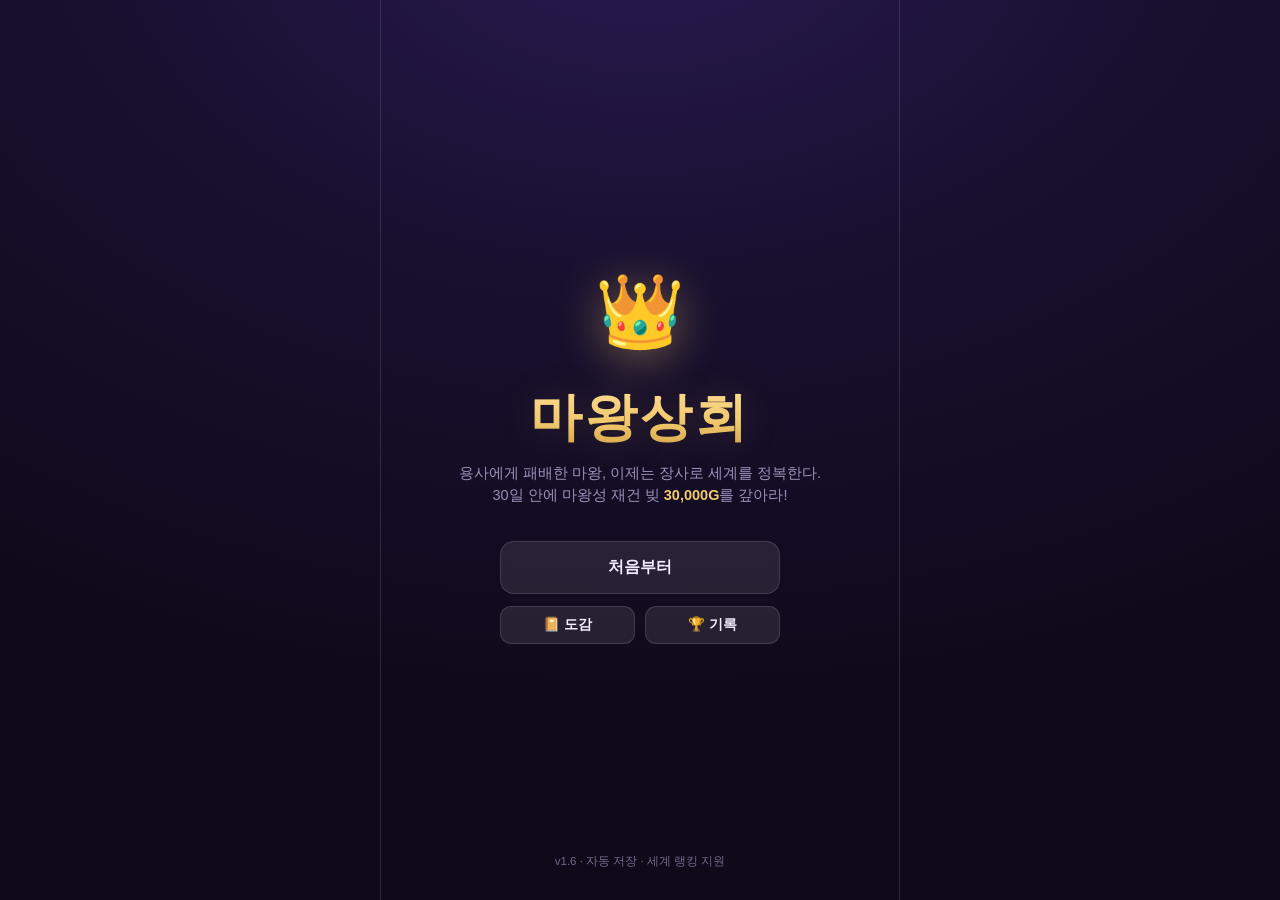
==== commit 01d094f0: "마왕상회 v1.6: 일일 주문·밤 이벤트 3종·히든 엔딩 추가 - 📜 오늘의 주문: 매일 랜덤 카테고리 N개 판매 목표, 달성 시 골드 보너스 (후반일수록 목표·보상 증가) - 밤" ====
--- a/maowang/index.html
+++ b/maowang/index.html
@@ -251,7 +251,7 @@
         <button class="btn ghost small" id="btn-title-hall" style="flex:1">🏆 기록</button>
       </div>
     </div>
-    <p class="title-foot">v1.5 · 자동 저장 · 세계 랭킹 지원</p>
+    <p class="title-foot">v1.6 · 자동 저장 · 세계 랭킹 지원</p>
   </div>
 
   <!-- 상단바 -->
@@ -280,7 +280,7 @@
     </div>
     <div class="offer-grid" id="offer-grid"></div>
     <div style="display:flex; justify-content:space-between; align-items:center; margin-top:12px">
-      <span class="chip">🎒 재고 <b id="buy-inv-n"></b></span>
+      <span class="chip">🎒 재고 <b id="buy-inv-n"></b></span><span id="buy-quest"></span>
       <button class="btn small ghost" id="btn-refresh">🔄 새 목록 보기 <span class="gold">100G</span></button>
     </div>
     <div class="inv-head"><span>내 재고</span><span id="buy-inv-cap"></span></div>
@@ -350,6 +350,7 @@
     <div class="end-choice" id="ending-choice">
       <button class="btn" id="btn-end-peace">🤝 용사를 스카웃한다 (평화의 길)</button>
       <button class="btn ghost" id="btn-end-conquer">😈 자본으로 재정복한다 (정복의 길)</button>
+      <button class="btn ghost" id="btn-end-tycoon" style="display:none">🏦 마계 은행을 세운다 (재벌의 길)</button>
     </div>
     <div class="stats" id="ending-stats" style="display:none"></div>
     <div id="lb-box" style="display:none; width:min(300px,100%); margin-bottom:18px">
@@ -479,6 +480,7 @@
   first:"첫 판매", soldout:"완판", rev3000:"하루 매출 3,000G", vip:"VIP 판매",
   debtfree:"빚 완납", craft:"첫 합성", ending_peace:"평화 엔딩", ending_conquer:"정복 엔딩",
   combo5:"콤보 마스터 (x5)", bulk:"큰손과의 거래", skill:"마왕의 힘 각성",
+  quest:"의뢰 완수", ending_tycoon:"재벌 엔딩",
 };
 
 const DEBT_TOTAL = 30000;
@@ -573,7 +575,7 @@
     buff:{festival:false, rain:false, boom:false},
     eventDone:false, sound:true, tut:{buy:false,sell:false,report:false,haggle:false},
     endless:false, total:{rev:0,sold:0}, best:0, combo:0,
-    skills:{awe:false, eye:false, time:false},
+    skills:{awe:false, eye:false, time:false}, quest:null,
   };
 }
 function save(){
@@ -633,6 +635,19 @@
 function maxTier(){ const lv=repLv(); return lv>=3?3: lv>=1?2:1; }
 function value(item){ return Math.round(item.base * (S.mult[item.cat]||1)); }
 function invValue(inv){ return Math.round(value(IT[inv.id]) * (inv.fine?1.5:1)); }
+function questChip(){
+  const q=S.quest; if (!q) return "";
+  return ` <span class="chip" style="${q.claimed?"color:var(--green); border-color:rgba(87,217,143,.4)":""}">📜 ${CATS[q.cat].nm} ${Math.min(q.done,q.n)}/${q.n}${q.claimed?" ✅":` → +${fmt(q.reward)}G`}</span>`;
+}
+function questProgress(cat){
+  const q=S.quest; if (!q || q.claimed || cat!==q.cat) return;
+  q.done++;
+  if (q.done>=q.n){
+    q.claimed=true; S.gold+=q.reward; S.dayStat.rev+=q.reward; S.total.rev+=q.reward;
+    SND.bigcoin(); toast(`📜 오늘의 주문 완수! 보너스 +${fmt(q.reward)}G`, true);
+    unlockAch("quest"); renderTop();
+  }
+}
 
 /* ─── UI 헬퍼 ─── */
 function toast(msg, gold=false){
@@ -711,6 +726,12 @@
   S.custN = clamp(n + RI(-1,1), 4, 18);
   S.served = 0; S.cur=null; S.combo = 0;
   S.skills = {awe:false, eye:false, time:false};
+  // 오늘의 주문(일일 퀘스트)
+  {
+    const qn = 2 + (S.day>10?1:0) + (S.day>20?1:0);
+    const qc = pick(Object.keys(CATS));
+    S.quest = {cat:qc, n:qn, done:0, reward:Math.round(100 + 60*qn + 30*S.day), claimed:false};
+  }
   genOffers();
   // 파산 구제: 재고도 돈도 없으면 마왕의 비상금 지급
   if (!S.inv.length && S.gold < Math.min(...S.offers.map(o=>o.cost))){
@@ -731,7 +752,7 @@
     const it = wpick(pool, i => i.t===1? 5 : i.t===2? (mt>=2?2.4:0) : (mt>=3?1.1:0));
     const disc = R(0.40,0.62);
     const fine = Math.random()<0.10;
-    const cost = Math.max(10, Math.round(it.base*(S.mult[it.cat]||1)*disc*(fine?1.35:1)*(1-0.08*S.up.goblin)));
+    const cost = Math.max(10, Math.round(it.base*(S.mult[it.cat]||1)*disc*(fine?1.35:1)*(1-0.08*S.up.goblin)*(S.buff.blackmarket?0.85:1)));
     S.offers.push({id:it.id, cost, disc:Math.round((1-disc)*100), sold:false, fine});
   }
 }
@@ -760,6 +781,7 @@
     save(); renderBuy(); renderTop();
   });
   $("#buy-inv-n").textContent = `${S.inv.length}/${invCap()}`;
+  $("#buy-quest").innerHTML = questChip();
   $("#buy-inv-cap").textContent = `${S.inv.length}/${invCap()}칸`;
   renderInvGrid($("#buy-inv"), null);
   $("#btn-refresh").disabled = S.refreshed || S.gold<100;
@@ -854,7 +876,7 @@
   showScr("scr-sell");
   $("#sell-sub").textContent = `오늘 손님 ${S.custN}명`;
   const dots = Array.from({length:S.custN},(_,i)=>`<i class="${i<S.served?"done":""}"></i>`).join("");
-  $("#queue-info").innerHTML = `손님 ${Math.min(S.served+1,S.custN)} / ${S.custN} <span class="qdots">${dots}</span>${(S.combo||0)>=2?` <span class="chip" style="color:var(--gold2); border-color:rgba(242,201,109,.4)">🔥 콤보 x${S.combo}</span>`:""}`;
+  $("#queue-info").innerHTML = `손님 ${Math.min(S.served+1,S.custN)} / ${S.custN} <span class="qdots">${dots}</span>${(S.combo||0)>=2?` <span class="chip" style="color:var(--gold2); border-color:rgba(242,201,109,.4)">🔥 콤보 x${S.combo}</span>`:""}${questChip()}`;
   $("#sell-inv-cap").textContent = `${S.inv.length}/${invCap()}칸`;
   renderTop();
 }
@@ -907,7 +929,7 @@
     {label:`💰 전부 판다 (+${fmt(cu.bulkOffer)}G)`, id:"btn-bulk-sell", fn:()=>{
       cu.gone=true;
       const n=S.inv.length;
-      S.inv.forEach(v=>dexAdd(v.id, 0));
+      S.inv.forEach(v=>{ dexAdd(v.id, 0); questProgress(IT[v.id].cat); });
       S.gold+=cu.bulkOffer; S.dayStat.rev+=cu.bulkOffer; S.dayStat.sold+=n;
       S.total.rev+=cu.bulkOffer; S.total.sold+=n;
       if (cu.bulkOffer > M.rec.bestSale){ M.rec.bestSale = cu.bulkOffer; saveMeta(); }
@@ -1052,6 +1074,7 @@
   let tip = 0;
   if (S.combo>=2){ tip = Math.round(price*0.04*Math.min(S.combo-1,5)); S.gold+=tip; S.dayStat.rev+=tip; S.total.rev+=tip; }
   if (S.combo>=5) unlockAch("combo5");
+  questProgress(it.cat);
   dexAdd(it.id, price);
   bumpGold(); (price>=800?SND.bigcoin:SND.coin)();
   const card=$("#cust-card");
@@ -1222,7 +1245,7 @@
 
 /* ─── 이벤트 ─── */
 function rollEvent(slot){
-  S.buff={festival:false, rain:false, boom:false};
+  S.buff={festival:false, rain:false, boom:false, blackmarket:false};
   if (Math.random()>0.62) return;
   const lv=repLv();
   const evts=[
@@ -1292,6 +1315,22 @@
        SND.bigcoin();
        return {nm:"🏰 왕실 납품", tx:`왕실 집사가 <b>${it.e} ${it.nm}</b>을(를) 시세보다 후하게 사 갔다! <b class="gold">+${fmt(p)}G</b>, 평판 +3`};
      }},
+    {w:2, nm:"💌 팬레터", tx:null, choice:false,
+     fn:()=>{ S.rep+=5; return {nm:"💌 팬레터", tx:"단골이 감사 편지를 보냈다. 마왕은 아무도 안 볼 때 세 번 다시 읽었다. <b>평판 +5</b>"}; }},
+    {w:2, nm:"🕯️ 감정가 방문", tx:null, choice:false,
+     fn:()=>{
+       const cand=S.inv.filter(v=>!v.fine);
+       if (!cand.length) return {nm:"🕯️ 감정가 방문", tx:"떠돌이 감정가가 다녀갔지만, 감정할 물건이 없었다."};
+       const v=pick(cand); v.fine=true;
+       return {nm:"🕯️ 감정가 방문", tx:`감정가의 외눈이 번뜩였다. <b>${IT[v.id].e} ${IT[v.id].nm}</b>은(는) 사실 <b>✨명품</b>이었다! (가치 1.5배)`};
+     }},
+    {w:2, nm:"🌒 암시장 초대장", tx:"검은 두건의 상인이 초대장을 내민다…", choice:true,
+     make:()=>({nm:"🌒 암시장 초대장", tx:"내일 아침 매물을 <b>15% 더 싸게</b> 살 수 있다. 대신 소문이 돌면 <b>평판 −3</b>.",
+       acts:[
+         {label:"🌒 간다 (내일 매입 −15%)", fn:(el)=>{ S.buff.blackmarket=true; S.rep=Math.max(0,S.rep-3);
+           el.innerHTML=`<div class="ti">🌒 암시장</div><div class="tx">주소가 적힌 쪽지를 받았다. 내일 새벽이 기대된다… <b>평판 −3</b></div>`; save(); renderTop(); }},
+         {label:"거절한다", ghost:true, fn:(el)=>{ el.innerHTML=`<div class="ti">🌒 암시장</div><div class="tx">"현명한 선택일지도." 상인은 어둠에 녹아들었다.</div>`; }},
+       ]})},
   ];
   const ev = wpick(evts.filter(e=>e.w>0), e=>e.w);
   SND.event();
@@ -1339,6 +1378,7 @@
   $("#ending-title").textContent="마왕성, 부활!";
   $("#ending-txt").textContent = "30일 만에 빚 30,000G를 완납했다. 금고는 다시 차오르고, 마왕성의 깃발이 올라간다. 이제… 마왕의 다음 행보는?";
   $("#ending-choice").style.display="";
+  $("#btn-end-tycoon").style.display = S.gold>=20000 ? "" : "none"; // 히든 엔딩: 잔액 2만+
   $("#ending-stats").style.display="none";
   $("#btn-endless").style.display="none";
   $("#btn-ending-restart").style.display="none";
@@ -1356,6 +1396,12 @@
     $("#ending-txt").textContent = "마왕은 용사를 영업부장으로 스카웃했다. 마족과 인간이 나란히 줄을 서는 세계 최초의 종족 통합 상회. 전쟁보다 세일이 무섭다는 것을, 세상이 배웠다.";
     if (!M.endings.includes("peace")) M.endings.push("peace");
     unlockAch("ending_peace");
+  } else if (kind==="tycoon"){
+    $("#ending-e").textContent="🏦😈";
+    $("#ending-title").textContent="재벌 엔딩 — 마계 은행";
+    $("#ending-txt").textContent = "빚을 다 갚고도 금고에 2만 골드. 마왕은 그 돈으로 은행을 세웠다. 이자율은 악마적이지만, 어차피 왕국 재정보다는 낫다며 오늘도 창구에 줄이 늘어선다.";
+    if (!M.endings.includes("tycoon")) M.endings.push("tycoon");
+    unlockAch("ending_tycoon");
   } else {
     $("#ending-e").textContent="😈👑";
     $("#ending-title").textContent="정복 엔딩 — 골드 이즈 파워";
@@ -1391,6 +1437,7 @@
 }
 $("#btn-end-peace").onclick=()=>endingEpilogue("peace");
 $("#btn-end-conquer").onclick=()=>endingEpilogue("conquer");
+$("#btn-end-tycoon").onclick=()=>endingEpilogue("tycoon");
 $("#btn-endless").onclick=()=>{ S.endless=true; S.day++; save(); startDay(); };
 $("#btn-ending-restart").onclick=()=>{ wipe(); location.reload(); };
 
@@ -1486,7 +1533,7 @@
 function showHall(){
   const achList = Object.entries(ACH).map(([id,nm])=>
     `<span class="chip" style="margin:2px 2px 0 0; ${M.ach.includes(id)?"border-color:rgba(242,201,109,.5)":"opacity:.4"}">${M.ach.includes(id)?"🏅":"🔒"} ${nm}</span>`).join("");
-  const endTxt = M.endings.length ? M.endings.map(e=>e==="peace"?"🤝 평화":"😈 정복").join(" · ") : "아직 없음";
+  const endTxt = M.endings.length ? M.endings.map(e=>e==="peace"?"🤝 평화":e==="tycoon"?"🏦 재벌":"😈 정복").join(" · ") : "아직 없음";
   modal(`<h3>🏆 명예의 전당</h3>
     <div class="rr"><span>👑 빚 완납(클리어)</span><b>${M.rec.clears}회</b></div>
     <div class="rr"><span>💰 최고 보유 골드</span><b class="gold">${fmt(M.rec.maxGold)}G</b></div>
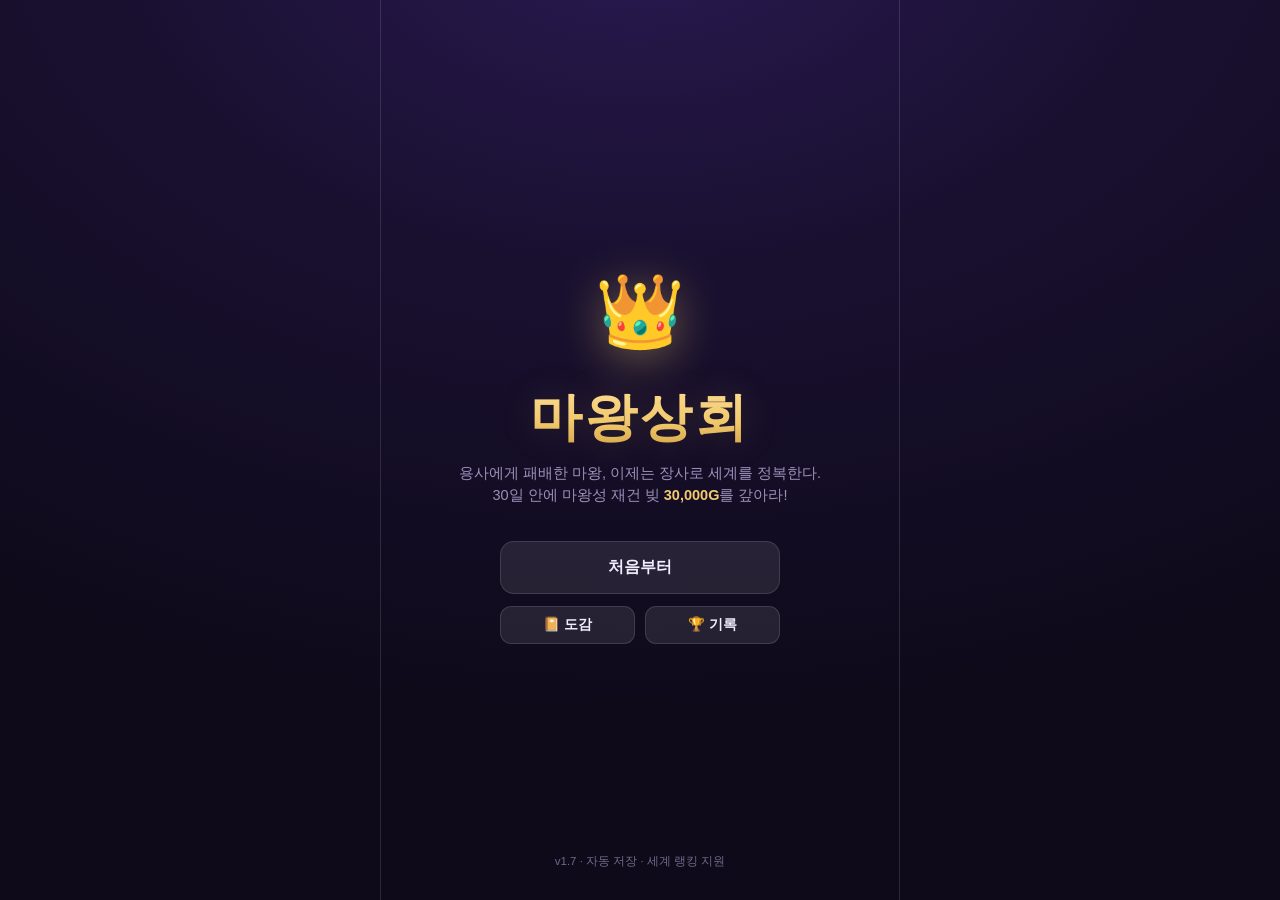
==== commit 3f25984c: "마왕상회 v1.7: 용사 습격전·단골 시스템·시즌제 랭킹 - ⚔️ 용사 습격전: 15일마다 보스전 — 무기·방어구 재고+명성이 전투력, 승리 시 평판+15·전리품, 패배 시 골드 " ====
--- a/maowang/index.html
+++ b/maowang/index.html
@@ -251,7 +251,7 @@
         <button class="btn ghost small" id="btn-title-hall" style="flex:1">🏆 기록</button>
       </div>
     </div>
-    <p class="title-foot">v1.6 · 자동 저장 · 세계 랭킹 지원</p>
+    <p class="title-foot">v1.7 · 자동 저장 · 세계 랭킹 지원</p>
   </div>
 
   <!-- 상단바 -->
@@ -480,7 +480,7 @@
   first:"첫 판매", soldout:"완판", rev3000:"하루 매출 3,000G", vip:"VIP 판매",
   debtfree:"빚 완납", craft:"첫 합성", ending_peace:"평화 엔딩", ending_conquer:"정복 엔딩",
   combo5:"콤보 마스터 (x5)", bulk:"큰손과의 거래", skill:"마왕의 힘 각성",
-  quest:"의뢰 완수", ending_tycoon:"재벌 엔딩",
+  quest:"의뢰 완수", ending_tycoon:"재벌 엔딩", raid:"용사 격퇴",
 };
 
 const DEBT_TOTAL = 30000;
@@ -575,7 +575,7 @@
     buff:{festival:false, rain:false, boom:false},
     eventDone:false, sound:true, tut:{buy:false,sell:false,report:false,haggle:false},
     endless:false, total:{rev:0,sold:0}, best:0, combo:0,
-    skills:{awe:false, eye:false, time:false}, quest:null,
+    skills:{awe:false, eye:false, time:false}, quest:null, reg:{},
   };
 }
 function save(){
@@ -616,8 +616,9 @@
   });
   if (!r.ok) throw new Error("submit "+r.status);
 }
-async function lbTop(mode, limit){
-  const r = await fetch(`${LB.url}?select=name,score,day&mode=eq.${mode}&order=score.desc,created_at.asc&limit=${limit||10}`,
+async function lbTop(mode, limit, sinceISO){
+  const extra = sinceISO ? `&created_at=gte.${sinceISO}` : "";
+  const r = await fetch(`${LB.url}?select=name,score,day&mode=eq.${mode}&order=score.desc,created_at.asc&limit=${limit||10}${extra}`,
     {headers:{apikey:LB.key, Authorization:"Bearer "+LB.key}});
   if (!r.ok) throw new Error("top "+r.status);
   return r.json();
@@ -741,6 +742,44 @@
   save();
   render();
   if (!S.tut.buy) tutBuy();
+  else if (S.day % 15 === 0) showRaid();
+}
+
+/* ─── 용사 습격전 (15일마다) ─── */
+function showRaid(){
+  const power = Math.round(S.inv.reduce((a,v)=>{const c=IT[v.id].cat; return a + ((c==="wep"||c==="arm")? invValue(v):0);},0) + S.rep*2);
+  const enemy = 600 + S.day*80;
+  const chance = clamp(power/enemy, 0.15, 0.95);
+  const bribe = Math.max(500, Math.round(S.gold*0.10));
+  modal(`<h3>⚔️ 용사 파티 습격!</h3>
+    <p style="font-size:14px; color:var(--muted)">용사 파티가 가게에 들이닥쳤다! 무기·방어구 재고와 명성이 곧 전투력이다.</p>
+    <div class="rr"><span>😈 내 전투력</span><b>${fmt(power)}</b></div>
+    <div class="rr"><span>🛡️ 용사 파티</span><b class="gold">${fmt(enemy)}</b></div>
+    <div class="rr"><span>승리 확률</span><b>${Math.round(chance*100)}%</b></div>
+    <button class="btn" id="raid-fight">⚔️ 맞서 싸운다</button>
+    <button class="btn ghost" id="raid-bribe">🤫 조용히 무마한다 (${fmt(bribe)}G)</button>`, {sticky:true});
+  $("#raid-fight").onclick=()=>{
+    closeModal();
+    if (Math.random()<chance){
+      const loot=pick(ITEMS.filter(i=>i.t>=2));
+      S.rep+=15;
+      const looted = S.inv.length<invCap();
+      if (looted) S.inv.push({id:loot.id, cost:0, fine:Math.random()<0.3});
+      SND.fanfare(); unlockAch("raid");
+      modal(`<h3>🏆 격퇴 성공!</h3><p style="font-size:14px; color:var(--muted)">용사들이 꽁무니를 뺐다! 소문이 퍼져 <b>평판 +15</b>.${looted?` 놓고 간 <b>${loot.e} ${loot.nm}</b>을(를) 전리품으로 획득!`:" (재고가 가득해 전리품은 포기했다)"}</p><button class="btn" id="raid-ok">가게 문 열기</button>`, {sticky:true});
+    } else {
+      const loss=Math.min(S.gold, Math.max(300, Math.round(S.gold*0.15)));
+      S.gold-=loss; S.rep=Math.max(0,S.rep-5);
+      SND.fail();
+      modal(`<h3>💥 패배…</h3><p style="font-size:14px; color:var(--muted)">가게가 털렸다. <b>−${fmt(loss)}G</b>, 평판 −5. 하지만 마왕은 오늘도 문을 연다.</p><button class="btn" id="raid-ok">가게 문 열기</button>`, {sticky:true});
+    }
+    $("#raid-ok").onclick=()=>{ closeModal(); save(); render(); };
+  };
+  $("#raid-bribe").onclick=()=>{
+    if (S.gold<bribe){ toast("골드가 부족하다… 싸울 수밖에!"); return; }
+    S.gold-=bribe; SND.coin(); closeModal(); save(); render();
+    toast(`🤫 ${fmt(bribe)}G로 조용히 무마했다`);
+  };
 }
 
 function genOffers(){
@@ -831,7 +870,8 @@
       tol:1, want:"any", wantT:1, pat:1, greet:"", counterUsed:false, gone:false, vip:true };
   }
   const c = wpick(CUSTS, t=>t.w[lv]);
-  const tol0 = R(c.tol[0], c.tol[1]);
+  const regN = Math.min((S.reg||{})[c.id]||0, 5);
+  const tol0 = R(c.tol[0], c.tol[1]) * (1 + 0.03*regN);
   let want = Math.random()<0.25 ? "any" : pick(c.cats);
   // 진열창 효과: 취향과 겹치는 재고가 있으면 그 물건을 보고 들어온다
   const stockCats = [...new Set(S.inv.map(v=>IT[v.id].cat))];
@@ -841,7 +881,7 @@
   if (want!=="any" && Math.random()<0.3 && c.cats.includes(S.hot)) want=S.hot;
   const wantT = RI(1, Math.min(c.maxT, maxTier()));
   return {
-    t:c, tol:tol0, want, wantT, pat:c.pat, greet:pick(c.greet),
+    t:c, tol:tol0, want, wantT, pat:c.pat, greet:pick(c.greet), reg:regN,
     counterUsed:false, gone:false, vip:!!c.vip,
   };
 }
@@ -899,7 +939,7 @@
           <div class="cust-nm">${cu.t.nm}${cu.vip?'<span class="vip">VIP</span>':""}</div>
           <div class="cust-tags">
             <span class="chip">🛍️ <b>${wantTxt}</b></span>
-            <span class="chip hearts" id="cust-hearts">${heartsHtml(cu.pat)}</span>
+            <span class="chip hearts" id="cust-hearts">${heartsHtml(cu.pat)}</span>${cu.reg?`<span class="chip" style="color:var(--green)">💚 단골 x${cu.reg}</span>`:""}
           </div>
         </div>
       </div>
@@ -1075,6 +1115,7 @@
   if (S.combo>=2){ tip = Math.round(price*0.04*Math.min(S.combo-1,5)); S.gold+=tip; S.dayStat.rev+=tip; S.total.rev+=tip; }
   if (S.combo>=5) unlockAch("combo5");
   questProgress(it.cat);
+  if (happy>=1 && cu.t.id){ S.reg=S.reg||{}; if ((S.reg[cu.t.id]||0)<5 && Math.random()<0.4) S.reg[cu.t.id]=(S.reg[cu.t.id]||0)+1; }
   dexAdd(it.id, price);
   bumpGold(); (price>=800?SND.bigcoin:SND.coin)();
   const card=$("#cust-card");
@@ -1562,9 +1603,11 @@
 async function showWorld(){
   modal(`<h3>🌍 세계 랭킹</h3><p class="muted" style="font-size:12.5px; margin:4px 0 0">불러오는 중…</p>`);
   try{
-    const [clears, endless] = await Promise.all([lbTop("clear",10), lbTop("endless",10)]);
+    const now = new Date();
+    const season = `${now.getFullYear()}-${String(now.getMonth()+1).padStart(2,"0")}-01`;
+    const [clears, endless] = await Promise.all([lbTop("clear",10,season), lbTop("endless",10)]);
     modal(`<h3>🌍 세계 랭킹</h3>
-      <h4 style="margin:12px 0 2px; font-size:14px">👑 클리어 — 남은 골드</h4>${lbRows(clears,"clear")}
+      <h4 style="margin:12px 0 2px; font-size:14px">👑 클리어 — ${now.getMonth()+1}월 시즌</h4>${lbRows(clears,"clear")}
       <h4 style="margin:16px 0 2px; font-size:14px">♾️ 무한 모드 — 도달 일차</h4>${lbRows(endless,"endless")}
       <button class="btn" id="world-close">닫기</button>`);
   }catch(e){
@@ -1615,6 +1658,7 @@
       // 구버전 저장 마이그레이션
       S.up.forge = S.up.forge||0;
       S.skills = S.skills||{awe:false, eye:false, time:false};
+      S.reg = S.reg||{};
       if (S.bgm===undefined) S.bgm=true;
       if (Array.isArray(S.ach)){ S.ach.forEach(a=>{ if(!M.ach.includes(a)) M.ach.push(a); }); saveMeta(); }
       SND.click(); bgmStart();
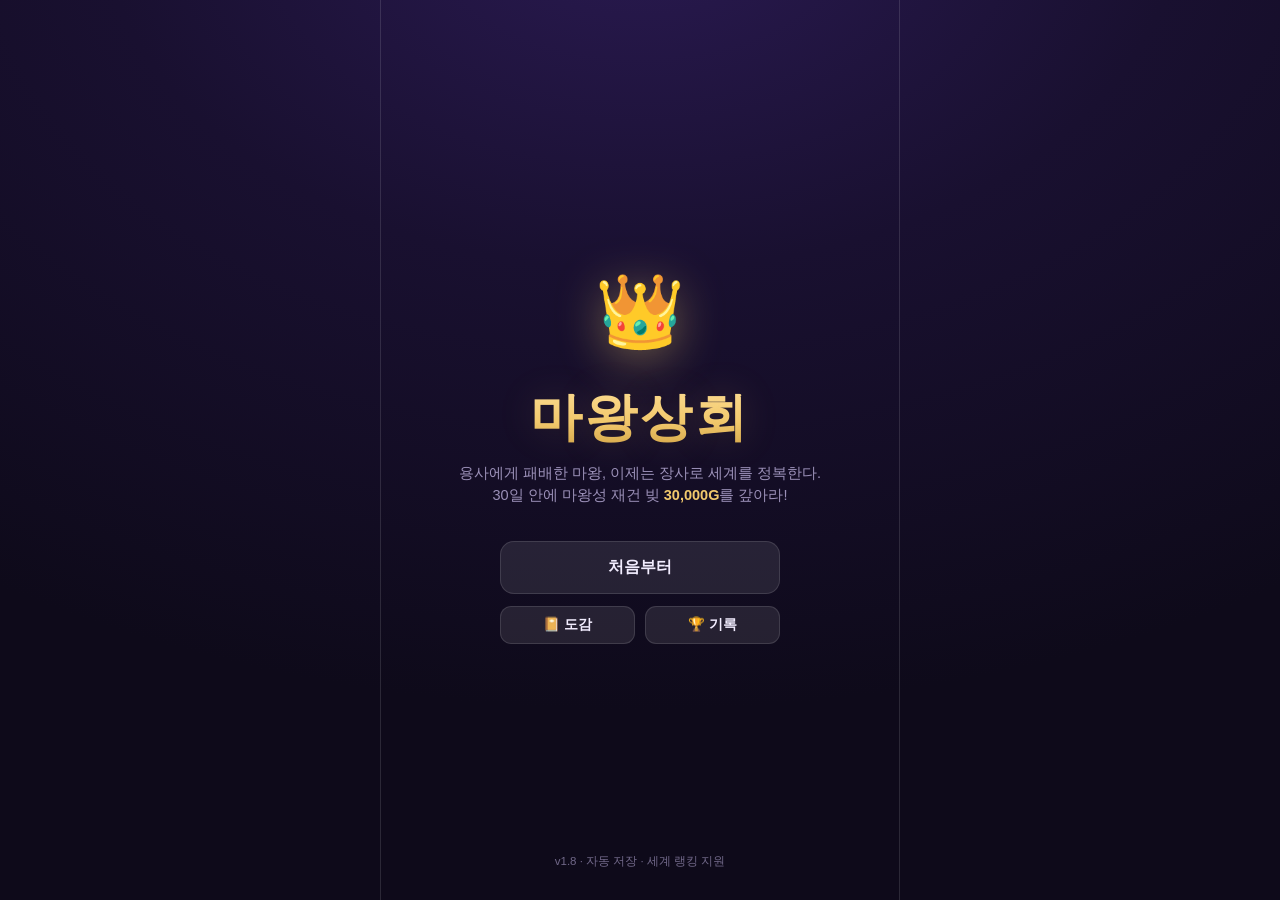
==== commit dab61cea: "마왕상회 v1.8 시즌 2: 전설(T4) 아이템·대천사 보스전 - 전설 티어(T4) 아이템 6종 (총 42종), 평판 Lv4 해금, 기준가 3,200~5,000G - ⚜️ 대천사 " ====
--- a/maowang/index.html
+++ b/maowang/index.html
@@ -97,7 +97,7 @@
 .offer.sold-out{opacity:.35; pointer-events:none}
 .offer .disc{position:absolute; top:8px; right:8px; font-size:10.5px; background:rgba(87,217,143,.15); color:var(--green); border-radius:99px; padding:2px 7px; font-weight:800}
 .tier-tag{font-size:10px; font-weight:800; border-radius:5px; padding:1px 5px; vertical-align:1px}
-.t1{background:rgba(124,195,255,.15); color:var(--blue)} .t2{background:rgba(167,139,250,.18); color:var(--purple)} .t3{background:rgba(242,201,109,.15); color:var(--gold)}
+.t1{background:rgba(124,195,255,.15); color:var(--blue)} .t2{background:rgba(167,139,250,.18); color:var(--purple)} .t3{background:rgba(242,201,109,.15); color:var(--gold)} .t4{background:rgba(255,107,122,.18); color:var(--red)}
 
 /* ─── 영업(손님) ─── */
 #cust-area{min-height:220px}
@@ -251,7 +251,7 @@
         <button class="btn ghost small" id="btn-title-hall" style="flex:1">🏆 기록</button>
       </div>
     </div>
-    <p class="title-foot">v1.7 · 자동 저장 · 세계 랭킹 지원</p>
+    <p class="title-foot">v1.8 · 자동 저장 · 세계 랭킹 지원</p>
   </div>
 
   <!-- 상단바 -->
@@ -427,6 +427,12 @@
   {id:"c6", nm:"달빛 귀걸이",   e:"🌙", cat:"acc", t:2, base:420},
   {id:"r5", nm:"고대 주화 꾸러미", e:"💰", cat:"rel", t:1, base:110},
   {id:"r6", nm:"용의 눈물",     e:"💧", cat:"rel", t:2, base:360},
+  {id:"p7", nm:"신들의 넥타르", e:"🏺", cat:"pot", t:4, base:3200},
+  {id:"w7", nm:"화산심장 대검", e:"🌋", cat:"wep", t:4, base:4200},
+  {id:"a7", nm:"별빛 수호갑",   e:"🌌", cat:"arm", t:4, base:4000},
+  {id:"m7", nm:"창세의 마도서", e:"🌠", cat:"mag", t:4, base:4500},
+  {id:"c7", nm:"시간의 모래시계", e:"⌛", cat:"acc", t:4, base:3800},
+  {id:"r7", nm:"세계수의 씨앗", e:"🌱", cat:"rel", t:4, base:5000},
 ];
 const IT = Object.fromEntries(ITEMS.map(i=>[i.id,i]));
 
@@ -633,7 +639,7 @@
 }
 function invCap(){ return 8 + S.up.shelf*4; }
 function debtLeft(){ return DEBT_TOTAL - S.paid; }
-function maxTier(){ const lv=repLv(); return lv>=3?3: lv>=1?2:1; }
+function maxTier(){ const lv=repLv(); return lv>=4?4: lv>=3?3: lv>=1?2:1; }
 function value(item){ return Math.round(item.base * (S.mult[item.cat]||1)); }
 function invValue(inv){ return Math.round(value(IT[inv.id]) * (inv.fine?1.5:1)); }
 function questChip(){
@@ -742,33 +748,34 @@
   save();
   render();
   if (!S.tut.buy) tutBuy();
-  else if (S.day % 15 === 0) showRaid();
-}
-
-/* ─── 용사 습격전 (15일마다) ─── */
-function showRaid(){
+  else if (S.day % 15 === 0) showRaid(false);
+  else if (S.day === 25 || (S.endless && S.day % 25 === 0)) showRaid(true);
+}
+
+/* ─── 용사 습격전 (15일마다) / 대천사 강림 (25일) ─── */
+function showRaid(boss){
   const power = Math.round(S.inv.reduce((a,v)=>{const c=IT[v.id].cat; return a + ((c==="wep"||c==="arm")? invValue(v):0);},0) + S.rep*2);
-  const enemy = 600 + S.day*80;
+  const enemy = boss ? 1200 + S.day*110 : 600 + S.day*80;
   const chance = clamp(power/enemy, 0.15, 0.95);
-  const bribe = Math.max(500, Math.round(S.gold*0.10));
-  modal(`<h3>⚔️ 용사 파티 습격!</h3>
-    <p style="font-size:14px; color:var(--muted)">용사 파티가 가게에 들이닥쳤다! 무기·방어구 재고와 명성이 곧 전투력이다.</p>
+  const bribe = Math.max(500, Math.round(S.gold*(boss?0.15:0.10)));
+  modal(`<h3>${boss?"⚜️ 대천사 강림!":"⚔️ 용사 파티 습격!"}</h3>
+    <p style="font-size:14px; color:var(--muted)">${boss?"천계가 직접 움직였다. 대천사가 마왕상회의 문 앞에 내려섰다!":"용사 파티가 가게에 들이닥쳤다!"} 무기·방어구 재고와 명성이 곧 전투력이다.</p>
     <div class="rr"><span>😈 내 전투력</span><b>${fmt(power)}</b></div>
-    <div class="rr"><span>🛡️ 용사 파티</span><b class="gold">${fmt(enemy)}</b></div>
+    <div class="rr"><span>${boss?"⚜️ 대천사":"🛡️ 용사 파티"}</span><b class="gold">${fmt(enemy)}</b></div>
     <div class="rr"><span>승리 확률</span><b>${Math.round(chance*100)}%</b></div>
     <button class="btn" id="raid-fight">⚔️ 맞서 싸운다</button>
     <button class="btn ghost" id="raid-bribe">🤫 조용히 무마한다 (${fmt(bribe)}G)</button>`, {sticky:true});
   $("#raid-fight").onclick=()=>{
     closeModal();
     if (Math.random()<chance){
-      const loot=pick(ITEMS.filter(i=>i.t>=2));
-      S.rep+=15;
+      const loot=pick(ITEMS.filter(i=> boss? i.t>=3 : i.t>=2));
+      S.rep += boss?30:15;
       const looted = S.inv.length<invCap();
-      if (looted) S.inv.push({id:loot.id, cost:0, fine:Math.random()<0.3});
+      if (looted) S.inv.push({id:loot.id, cost:0, fine:Math.random()<(boss?0.5:0.3)});
       SND.fanfare(); unlockAch("raid");
-      modal(`<h3>🏆 격퇴 성공!</h3><p style="font-size:14px; color:var(--muted)">용사들이 꽁무니를 뺐다! 소문이 퍼져 <b>평판 +15</b>.${looted?` 놓고 간 <b>${loot.e} ${loot.nm}</b>을(를) 전리품으로 획득!`:" (재고가 가득해 전리품은 포기했다)"}</p><button class="btn" id="raid-ok">가게 문 열기</button>`, {sticky:true});
+      modal(`<h3>🏆 격퇴 성공!</h3><p style="font-size:14px; color:var(--muted)">${boss?"대천사가 날개를 접고 물러났다! 마계 전체가 술렁인다.":"용사들이 꽁무니를 뺐다!"} <b>평판 +${boss?30:15}</b>.${looted?` 놓고 간 <b>${loot.e} ${loot.nm}</b>을(를) 전리품으로 획득!`:" (재고가 가득해 전리품은 포기했다)"}</p><button class="btn" id="raid-ok">가게 문 열기</button>`, {sticky:true});
     } else {
-      const loss=Math.min(S.gold, Math.max(300, Math.round(S.gold*0.15)));
+      const loss=Math.min(S.gold, Math.max(300, Math.round(S.gold*(boss?0.20:0.15))));
       S.gold-=loss; S.rep=Math.max(0,S.rep-5);
       SND.fail();
       modal(`<h3>💥 패배…</h3><p style="font-size:14px; color:var(--muted)">가게가 털렸다. <b>−${fmt(loss)}G</b>, 평판 −5. 하지만 마왕은 오늘도 문을 연다.</p><button class="btn" id="raid-ok">가게 문 열기</button>`, {sticky:true});
@@ -788,7 +795,7 @@
   S.offers = [];
   for (let k=0;k<9;k++){
     // 상위 티어는 낮은 확률로
-    const it = wpick(pool, i => i.t===1? 5 : i.t===2? (mt>=2?2.4:0) : (mt>=3?1.1:0));
+    const it = wpick(pool, i => i.t===1? 5 : i.t===2? (mt>=2?2.4:0) : i.t===3? (mt>=3?1.1:0) : (mt>=4?0.5:0));
     const disc = R(0.40,0.62);
     const fine = Math.random()<0.10;
     const cost = Math.max(10, Math.round(it.base*(S.mult[it.cat]||1)*disc*(fine?1.35:1)*(1-0.08*S.up.goblin)*(S.buff.blackmarket?0.85:1)));
@@ -1176,7 +1183,7 @@
 
 /* ─── 마력 화로(합성) ─── */
 let craftSel=[];
-const CRAFT_FEE = {2:120, 3:500};
+const CRAFT_FEE = {2:120, 3:500, 4:1500};
 function renderCraft(){
   const sec=$("#craft-sec");
   if (!S.up.forge){ sec.innerHTML=""; return; }
@@ -1191,7 +1198,7 @@
     const a=IT[S.inv[craftSel[0]].id], b=IT[S.inv[craftSel[1]].id];
     if (a.cat!==b.cat) actHtml=`<div class="muted" style="font-size:12.5px; margin-top:6px">⚠️ 같은 카테고리 2개가 필요합니다.</div>`;
     else if (a.t!==b.t) actHtml=`<div class="muted" style="font-size:12.5px; margin-top:6px">⚠️ 같은 티어 2개가 필요합니다.</div>`;
-    else if (a.t>=3) actHtml=`<div class="muted" style="font-size:12.5px; margin-top:6px">⚠️ T3는 이미 최고 티어입니다.</div>`;
+    else if (a.t>=4) actHtml=`<div class="muted" style="font-size:12.5px; margin-top:6px">⚠️ T4는 이미 최고 티어입니다.</div>`;
     else {
       const target=a.t+1, fee=CRAFT_FEE[target];
       actHtml=`<button class="btn small" id="btn-craft" style="margin-top:8px" ${S.gold<fee?"disabled":""}>🔥 합성하기 → ${CATS[a.cat].nm} T${target} <span style="font-weight:600">(비용 ${fmt(fee)}G)</span></button>`;
